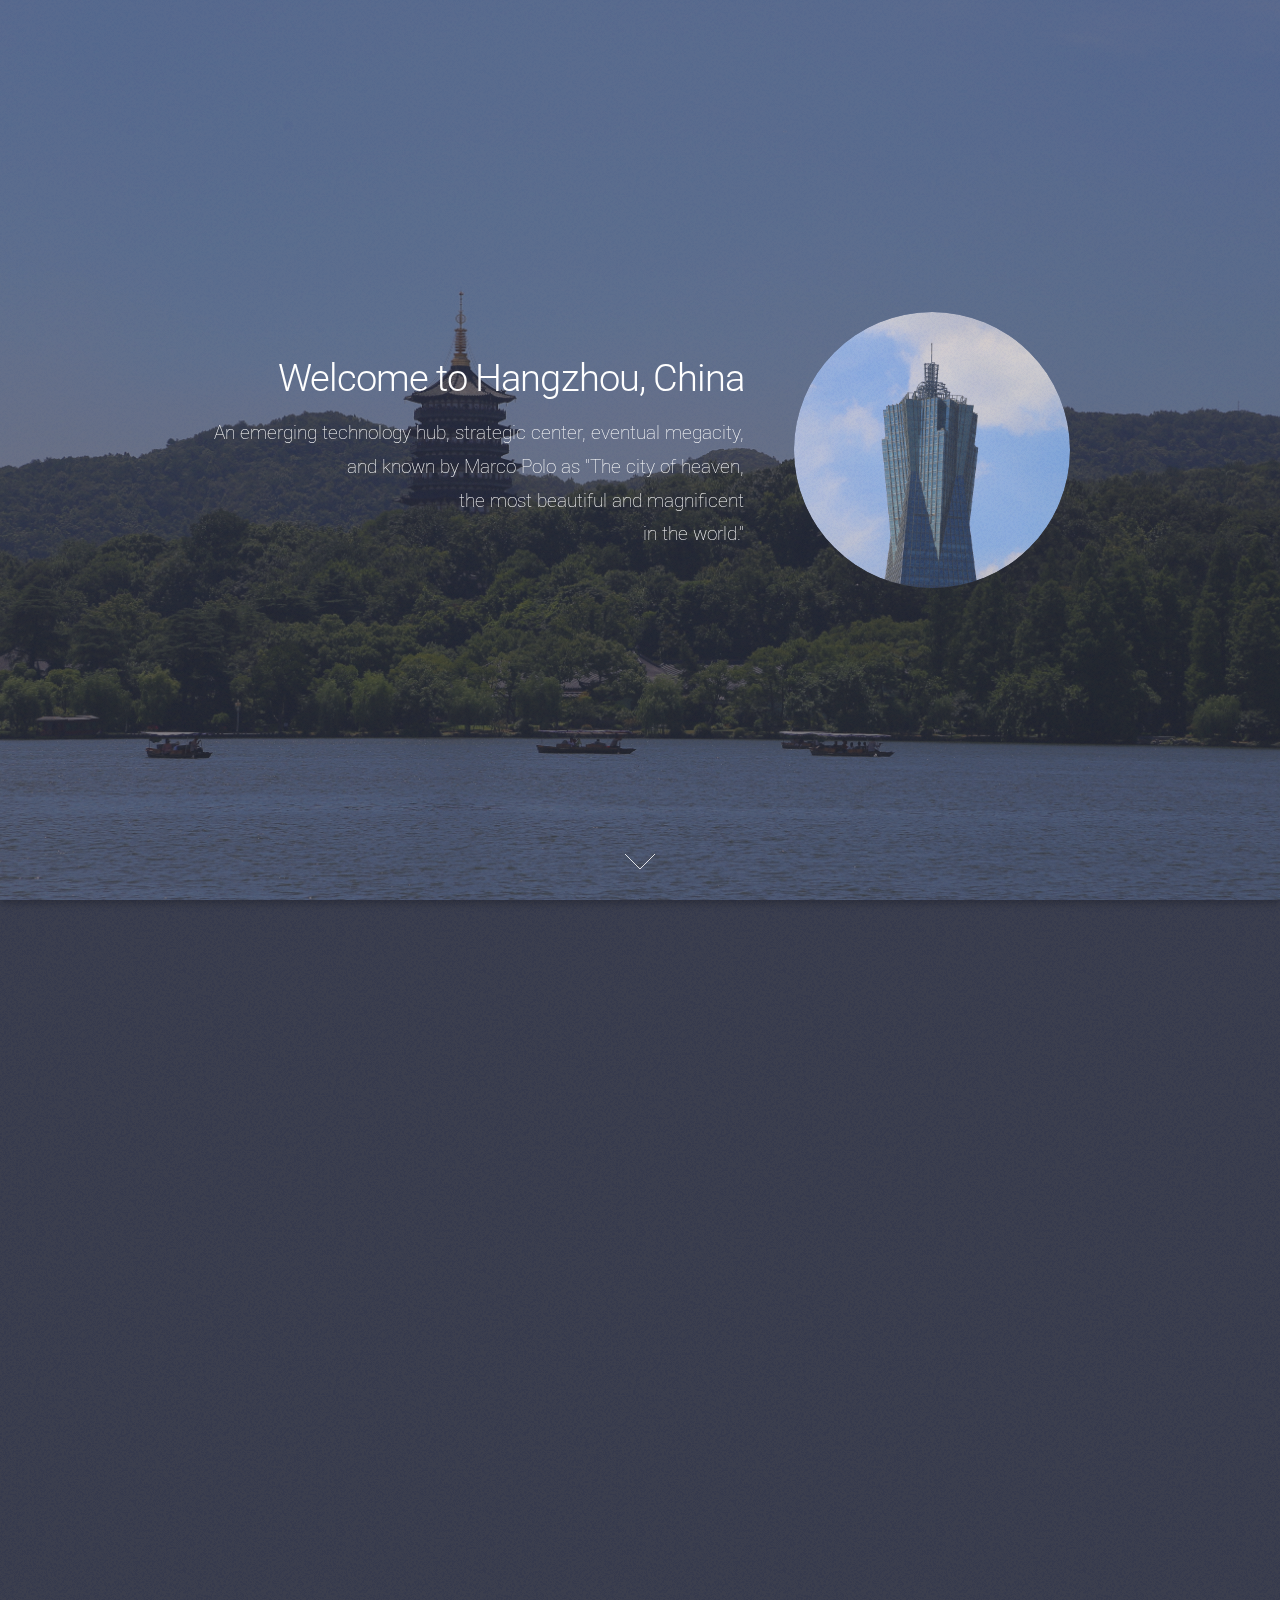
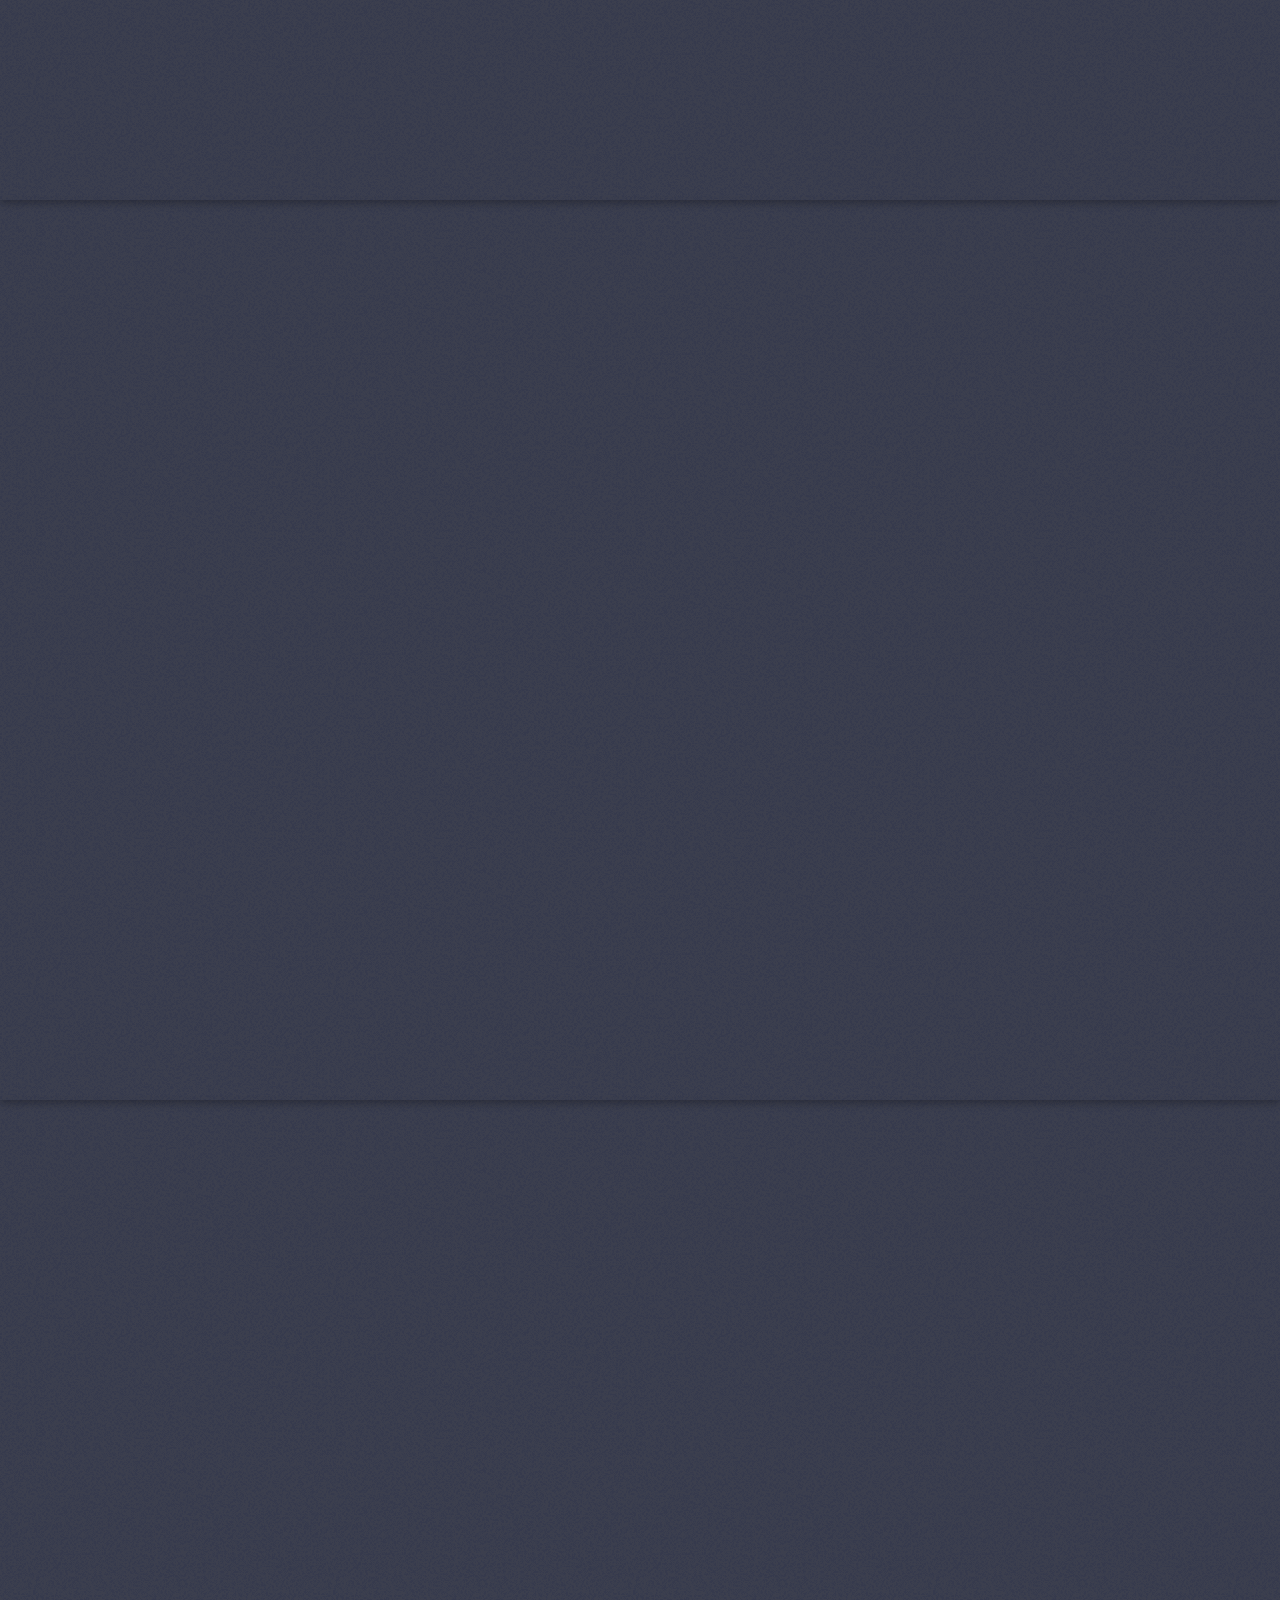
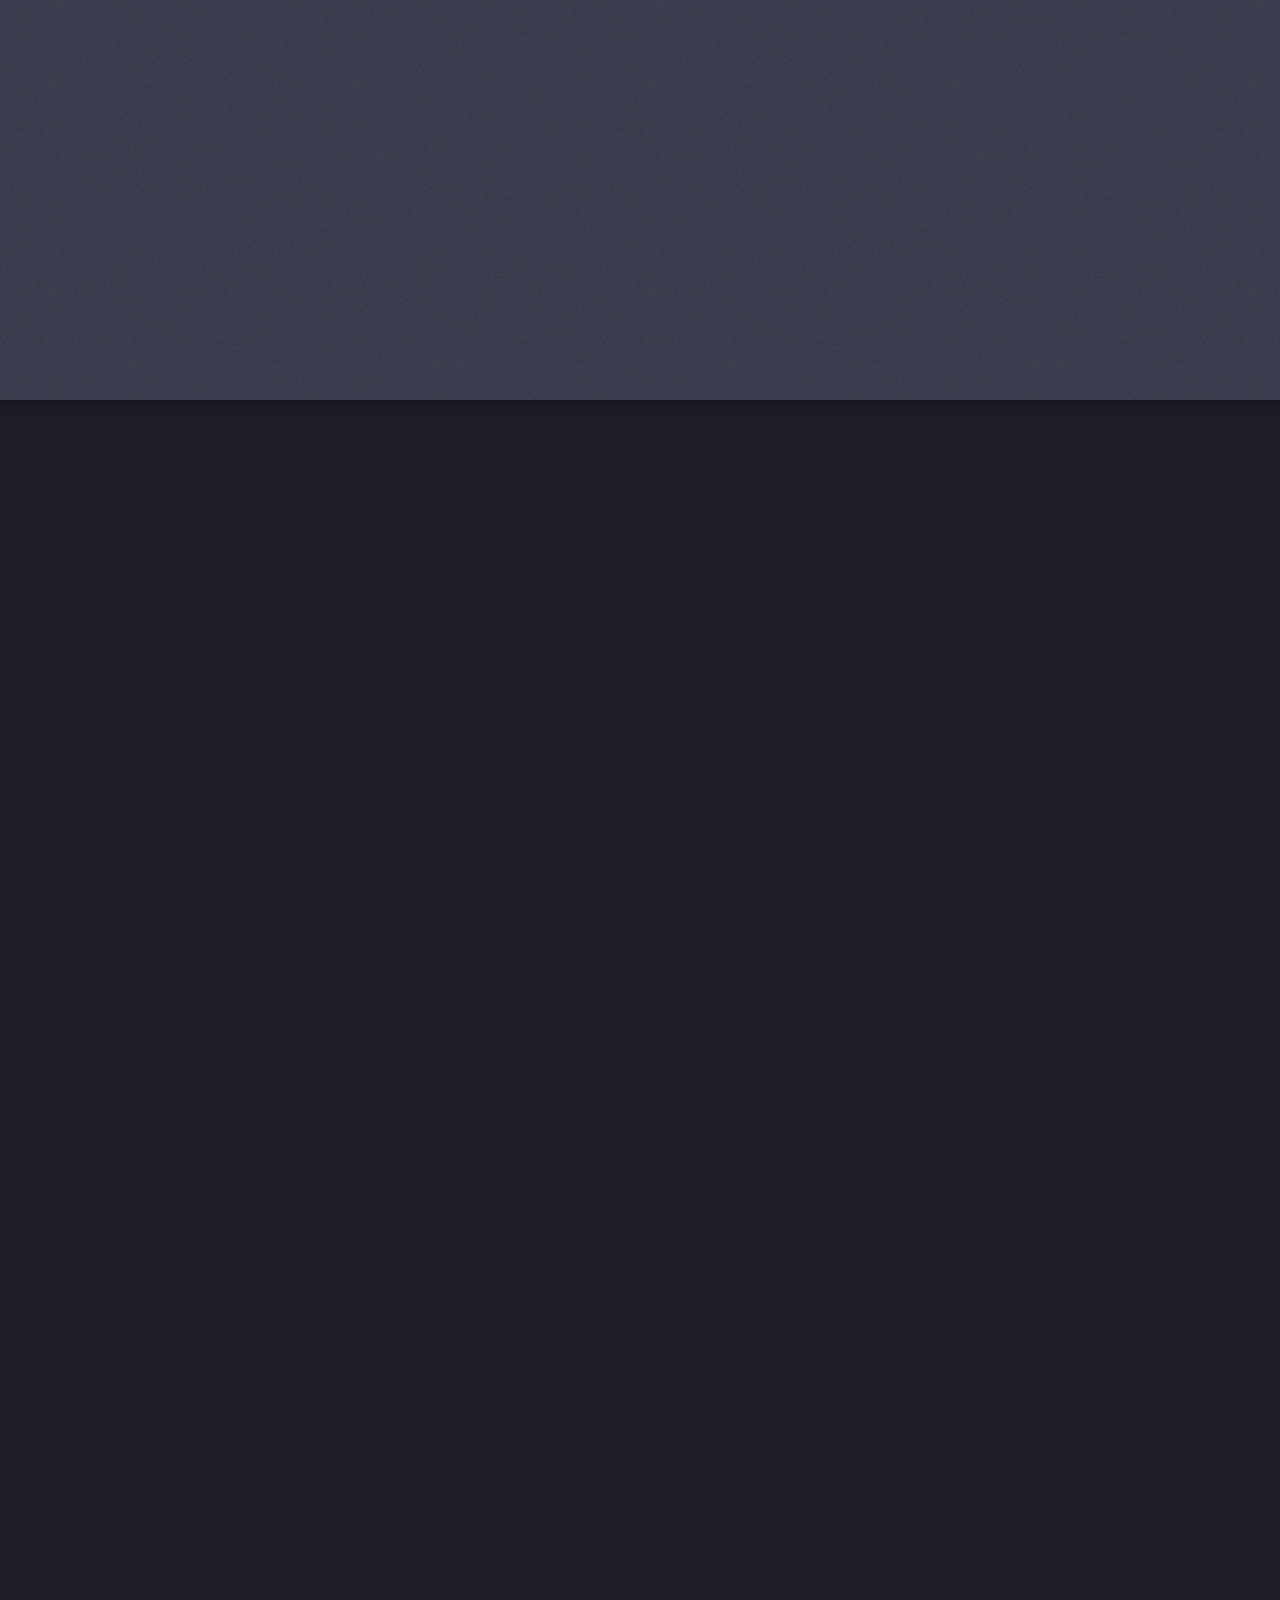
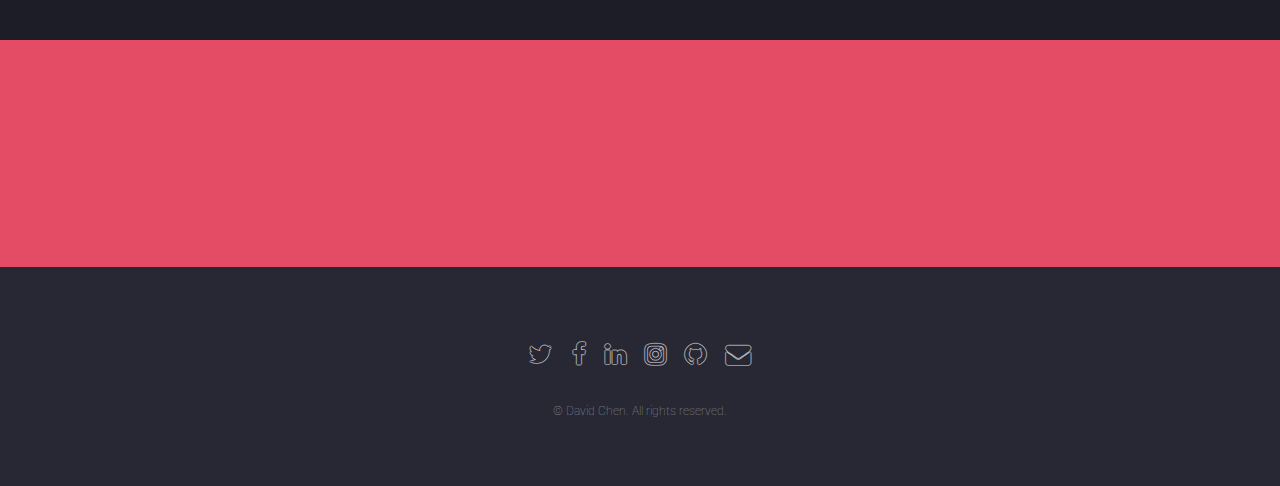
==== index.html @ facb702c "try bg vid" ====
<!DOCTYPE HTML>
<!--
	Landed by HTML5 UP
	html5up.net | @ajlkn
	Free for personal and commercial use under the CCA 3.0 license (html5up.net/license)
-->
<html>
	<head>
		<title>Hangzhou: An Emerging Megacity</title>
		<meta charset="utf-8" />
		<meta name="viewport" content="width=device-width, initial-scale=1, user-scalable=no" />
		<link rel="stylesheet" href="assets/css/main.css" />
		<noscript><link rel="stylesheet" href="assets/css/noscript.css" /></noscript>
		<link rel="apple-touch-icon" sizes="180x180" href="/hangzhou/apple-touch-icon.png">
		<link rel="icon" type="image/png" sizes="32x32" href="/hangzhou/favicon-32x32.png">
		<link rel="icon" type="image/png" sizes="16x16" href="/hangzhou/favicon-16x16.png">
		<link rel="manifest" href="/hangzhou/site.webmanifest">
		<link rel="mask-icon" href="/hangzhou/safari-pinned-tab.svg" color="#5bbad5">
		<meta name="msapplication-TileColor" content="#da532c">
		<meta name="theme-color" content="#ffffff">
		<link rel="shortcut icon" type="image/x-icon" href="favicon.ico">
	</head>
	<body class="is-preload landing">
		<div id="page-wrapper">

			<!-- Header -->
				

			<!-- Banner -->
				<section id="banner">
				<video autoplay muted loop id="myVideo">
  				<source src="images/quack.mp4.mp4" type="video/mp4">
				</video>
					<div class="content">
						<header>
							<h2>Welcome to Hangzhou, China</h2>
							<p>An emerging technology hub, strategic center, eventual megacity,<br/>
							 and known by Marco Polo as "The city of heaven,<br/>
							 the most beautiful and magnificent<br/>
							 in the world."</p>
						</header>
						<span class="image"><img src="images/pic01.jpg" alt="" /></span>
					</div>
					<a href="#one" class="goto-next scrolly">Next</a>
				</section>

			<!-- One -->
				<section id="one" class="spotlight style1 bottom">
					<span class="image fit main"><img src="images/IMG_7622.JPG" alt="" /></span>
					<div class="content">
						<div class="container">
							<div class="row">
								<div class="col-4 col-12-medium">
									<header>
										<h2>The Famous West Lake</h2>
										<p>The blossoming center of Hangzhou and one of the Four Beauties of ancient China.</p>
									</header>
								</div>
								<div class="col-4 col-12-medium">
									<p>This is the picturesque central lake that is a hub for activity. It is divided into five sections by three causeways. There are numerous temples, pagodas, gardens, and artificial islands within the lake. West Lake has influenced poets and painters throughout Chinese history for its natural beauty and historic relics, </p>
								</div>
								<div class="col-4 col-12-medium">
									<p>and it has also been among the most important sources of inspiration for Chinese garden designers. It was made a UNESCO World Heritage Site in 2011, described as having "influenced garden design in the rest of China as well as Japan and Korea over the centuries" and reflecting "an idealized fusion between humans and nature".</p>
								</div>
							</div>
						</div>
					</div>
					<a href="#two" class="goto-next scrolly">Next</a>
				</section>

			<!-- Two -->
				<section id="two" class="spotlight style2 right">
					<span class="image fit main"><img src="images/IMG_7537.JPG" alt="" /></span>
					<div class="content">
						<header>
							<h2>Zhejiang University</h2>
							<p>Founded in 1897, Zhejiang University is one of China's oldest, most selective and most prestigious institutions of higher education.</p>
						</header>
						<p>Currently pictured is the old campus of mathematics and related theoretical sciences, at present the main part of which is Guanghua Law School. It was the campus of Zhejiang University before 1952.</p>
						<ul class="actions">
							<li><a href="http://www.zju.edu.cn/english/" class="button">Learn More</a></li>
						</ul>
					</div>
					<a href="#three" class="goto-next scrolly">Next</a>
				</section>

			<!-- Three -->
				<section id="three" class="spotlight style3 left">
					<span class="image fit main bottom"><img src="images/IMG_7614.JPG" alt="" /></span>
					<div class="content">
						<header>
							<h2>city + lake</h2>
							<p>stuff about how city integrates with lake</p>
						</header>
						<p>placeholder</p>
						<ul class="actions">
							<li><a href="https://whc.unesco.org/en/list/1334" class="button">Learn More</a></li>
						</ul>
					</div>
					<a href="#four" class="goto-next scrolly">Next</a>
				</section>

			<!-- Four -->
				<section id="four" class="wrapper style1 special fade-up">
					<div class="container">
						<header class="major">
							<h2>To learn more, please watch this video.</h2>
							<p><iframe width="560" height="315" src="https://www.youtube.com/embed/o2t5aR8QTXk?rel=0&amp;controls=0&amp;showinfo=0" frameborder="0" allow="autoplay; encrypted-media" allowfullscreen></iframe></p>
						</header>
						<div class="box alt">
							<div class="row gtr-uniform">
								<section class="col-4 col-6-medium col-12-xsmall">
									<span class="icon alt major fa-area-chart"></span>
									<h3>Ipsum sed commodo</h3>
									<p>Feugiat accumsan lorem eu ac lorem amet accumsan donec. Blandit orci porttitor.</p>
								</section>
								<section class="col-4 col-6-medium col-12-xsmall">
									<span class="icon alt major fa-comment"></span>
									<h3>Eleifend lorem ornare</h3>
									<p>Feugiat accumsan lorem eu ac lorem amet accumsan donec. Blandit orci porttitor.</p>
								</section>
								<section class="col-4 col-6-medium col-12-xsmall">
									<span class="icon alt major fa-flask"></span>
									<h3>Cubilia cep lobortis</h3>
									<p>Feugiat accumsan lorem eu ac lorem amet accumsan donec. Blandit orci porttitor.</p>
								</section>
								<section class="col-4 col-6-medium col-12-xsmall">
									<span class="icon alt major fa-paper-plane"></span>
									<h3>Non semper interdum</h3>
									<p>Feugiat accumsan lorem eu ac lorem amet accumsan donec. Blandit orci porttitor.</p>
								</section>
								<section class="col-4 col-6-medium col-12-xsmall">
									<span class="icon alt major fa-file"></span>
									<h3>Odio laoreet accumsan</h3>
									<p>Feugiat accumsan lorem eu ac lorem amet accumsan donec. Blandit orci porttitor.</p>
								</section>
								<section class="col-4 col-6-medium col-12-xsmall">
									<span class="icon alt major fa-lock"></span>
									<h3>Massa arcu accumsan</h3>
									<p>Feugiat accumsan lorem eu ac lorem amet accumsan donec. Blandit orci porttitor.</p>
								</section>
							</div>
						</div>
						<footer class="major">
							<ul class="actions special">
								<li><a href="#" class="button">Magna sed feugiat</a></li>
							</ul>
						</footer>
					</div>
				</section>

			<!-- Five -->
				<section id="five" class="wrapper style2 special fade">
					<div class="container">
						<header>
							<h2>All pictures taken by me.</h2>
							<p>For more information, please visit my personal website at <a href="https://www.davidchen.cf/" style="color:black">davidchen.cf</a>.</p>
						</header>
					</div>
				</section>

			<!-- Footer -->
				<footer id="footer">
					<ul class="icons">
						<li><a href="https://twitter.com/thedavch" class="icon alt fa-twitter"><span class="label">Twitter</span></a></li>
						<li><a href="https://www.facebook.com/thedavch" class="icon alt fa-facebook"><span class="label">Facebook</span></a></li>
						<li><a href="https://www.linkedin.com/in/davch" class="icon alt fa-linkedin"><span class="label">LinkedIn</span></a></li>
						<li><a href="https://www.instagram.com/tehdc/" class="icon alt fa-instagram"><span class="label">Instagram</span></a></li>
						<li><a href="https://github.com/thedavch" class="icon alt fa-github"><span class="label">GitHub</span></a></li>
						<li><a href="mailto:davidzc2@illinois.edu" class="icon alt fa-envelope"><span class="label">Email</span></a></li>
					</ul>
					<ul class="copyright">
						<li>&copy; David Chen. All rights reserved.</li>
					</ul>
				</footer>

		</div>

		<!-- Scripts -->
			<script src="assets/js/jquery.min.js"></script>
			<script src="assets/js/jquery.scrolly.min.js"></script>
			<script src="assets/js/jquery.dropotron.min.js"></script>
			<script src="assets/js/jquery.scrollex.min.js"></script>
			<script src="assets/js/browser.min.js"></script>
			<script src="assets/js/breakpoints.min.js"></script>
			<script src="assets/js/util.js"></script>
			<script src="assets/js/main.js"></script>

	</body>
</html>
---- assets/css/main.css ----
@import url("font-awesome.min.css");
@import url("https://fonts.googleapis.com/css?family=Roboto:100,300,100italic,300italic");

/*
	Landed by HTML5 UP
	html5up.net | @ajlkn
	Free for personal and commercial use under the CCA 3.0 license (html5up.net/license)
*/

html, body, div, span, applet, object,
iframe, h1, h2, h3, h4, h5, h6, p, blockquote,
pre, a, abbr, acronym, address, big, cite,
code, del, dfn, em, img, ins, kbd, q, s, samp,
small, strike, strong, sub, sup, tt, var, b,
u, i, center, dl, dt, dd, ol, ul, li, fieldset,
form, label, legend, table, caption, tbody,
tfoot, thead, tr, th, td, article, aside,
canvas, details, embed, figure, figcaption,
footer, header, hgroup, menu, nav, output, ruby,
section, summary, time, mark, audio, video {
	margin: 0;
	padding: 0;
	border: 0;
	font-size: 100%;
	font: inherit;
	vertical-align: baseline;}

article, aside, details, figcaption, figure,
footer, header, hgroup, menu, nav, section {
	display: block;}

body {
	line-height: 1;
}

ol, ul {
	list-style: none;
}

blockquote, q {
	quotes: none;
}

	blockquote:before, blockquote:after, q:before, q:after {
		content: '';
		content: none;
	}

table {
	border-collapse: collapse;
	border-spacing: 0;
}

body {
	-webkit-text-size-adjust: none;
}

mark {
	background-color: transparent;
	color: inherit;
}

input::-moz-focus-inner {
	border: 0;
	padding: 0;
}

input, select, textarea {
	-moz-appearance: none;
	-webkit-appearance: none;
	-ms-appearance: none;
	appearance: none;
}

/* Basic */

	html {
		box-sizing: border-box;
	}

	*, *:before, *:after {
		box-sizing: inherit;
	}

	html, body {
		background: #1c1d26;
	}

	body.is-preload *, body.is-preload *:before, body.is-preload *:after {
		-moz-animation: none !important;
		-webkit-animation: none !important;
		-ms-animation: none !important;
		animation: none !important;
		-moz-transition: none !important;
		-webkit-transition: none !important;
		-ms-transition: none !important;
		transition: none !important;
	}

	body, input, select, textarea {
		color: rgba(255, 255, 255, 0.75);
		font-family: "Roboto", Helvetica, sans-serif;
		font-size: 15pt;
		font-weight: 100;
		line-height: 1.75em;
	}

	a {
		-moz-transition: border-color 0.2s ease-in-out, color 0.2s ease-in-out;
		-webkit-transition: border-color 0.2s ease-in-out, color 0.2s ease-in-out;
		-ms-transition: border-color 0.2s ease-in-out, color 0.2s ease-in-out;
		transition: border-color 0.2s ease-in-out, color 0.2s ease-in-out;
		border-bottom: dotted 1px;
		color: #e44c65;
		text-decoration: none;
	}

		a:hover {
			color: #e44c65 !important;
			border-bottom-color: transparent;
		}

	strong, b {
		color: #ffffff;
		font-weight: 300;
	}

	em, i {
		font-style: italic;
	}

	p {
		margin: 0 0 2em 0;
	}

	h1, h2, h3, h4, h5, h6 {
		color: #ffffff;
		font-weight: 300;
		line-height: 1em;
		margin: 0 0 1em 0;
	}

		h1 a, h2 a, h3 a, h4 a, h5 a, h6 a {
			color: inherit;
			border: 0;
		}

	h2 {
		font-size: 2em;
		line-height: 1.5em;
		letter-spacing: -0.025em;
	}

	h3 {
		font-size: 1.35em;
		line-height: 1.5em;
	}

	h4 {
		font-size: 1.1em;
		line-height: 1.5em;
	}

	h5 {
		font-size: 0.9em;
		line-height: 1.5em;
	}

	h6 {
		font-size: 0.7em;
		line-height: 1.5em;
	}

	sub {
		font-size: 0.8em;
		position: relative;
		top: 0.5em;
	}

	sup {
		font-size: 0.8em;
		position: relative;
		top: -0.5em;
	}

	hr {
		border: 0;
		border-bottom: solid 1px rgba(255, 255, 255, 0.3);
		margin: 3em 0;
	}

		hr.major {
			margin: 4em 0;
		}

	blockquote {
		border-left: solid 4px rgba(255, 255, 255, 0.3);
		font-style: italic;
		margin: 0 0 2em 0;
		padding: 0.5em 0 0.5em 2em;
	}

	code {
		background: rgba(255, 255, 255, 0.075);
		border-radius: 4px;
		font-family: "Courier New", monospace;
		font-size: 0.9em;
		margin: 0 0.25em;
		padding: 0.25em 0.65em;
	}

	pre {
		-webkit-overflow-scrolling: touch;
		font-family: "Courier New", monospace;
		font-size: 0.9em;
		margin: 0 0 2em 0;
	}

		pre code {
			display: block;
			line-height: 1.75em;
			padding: 1em 1.5em;
			overflow-x: auto;
		}

	.align-left {
		text-align: left;
	}

	.align-center {
		text-align: center;
	}

	.align-right {
		text-align: right;
	}

/* Loader */

	@-moz-keyframes spinner-show {
		0% {
			opacity: 0;
		}

		100% {
			opacity: 1;
		}
	}

	@-webkit-keyframes spinner-show {
		0% {
			opacity: 0;
		}

		100% {
			opacity: 1;
		}
	}

	@-ms-keyframes spinner-show {
		0% {
			opacity: 0;
		}

		100% {
			opacity: 1;
		}
	}

	@keyframes spinner-show {
		0% {
			opacity: 0;
		}

		100% {
			opacity: 1;
		}
	}

	@-moz-keyframes spinner-hide {
		0% {
			color: rgba(255, 255, 255, 0.15);
			z-index: 100001;
			-moz-transform: scale(1) rotate(0deg);
			-webkit-transform: scale(1) rotate(0deg);
			-ms-transform: scale(1) rotate(0deg);
			transform: scale(1) rotate(0deg);
		}

		99% {
			color: #1c1d26;
			z-index: 100001;
			-moz-transform: scale(0.5) rotate(360deg);
			-webkit-transform: scale(0.5) rotate(360deg);
			-ms-transform: scale(0.5) rotate(360deg);
			transform: scale(0.5) rotate(360deg);
		}

		100% {
			color: #1c1d26;
			z-index: -1;
			-moz-transform: scale(0.5) rotate(360deg);
			-webkit-transform: scale(0.5) rotate(360deg);
			-ms-transform: scale(0.5) rotate(360deg);
			transform: scale(0.5) rotate(360deg);
		}
	}

	@-webkit-keyframes spinner-hide {
		0% {
			color: rgba(255, 255, 255, 0.15);
			z-index: 100001;
			-moz-transform: scale(1) rotate(0deg);
			-webkit-transform: scale(1) rotate(0deg);
			-ms-transform: scale(1) rotate(0deg);
			transform: scale(1) rotate(0deg);
		}

		99% {
			color: #1c1d26;
			z-index: 100001;
			-moz-transform: scale(0.5) rotate(360deg);
			-webkit-transform: scale(0.5) rotate(360deg);
			-ms-transform: scale(0.5) rotate(360deg);
			transform: scale(0.5) rotate(360deg);
		}

		100% {
			color: #1c1d26;
			z-index: -1;
			-moz-transform: scale(0.5) rotate(360deg);
			-webkit-transform: scale(0.5) rotate(360deg);
			-ms-transform: scale(0.5) rotate(360deg);
			transform: scale(0.5) rotate(360deg);
		}
	}

	@-ms-keyframes spinner-hide {
		0% {
			color: rgba(255, 255, 255, 0.15);
			z-index: 100001;
			-moz-transform: scale(1) rotate(0deg);
			-webkit-transform: scale(1) rotate(0deg);
			-ms-transform: scale(1) rotate(0deg);
			transform: scale(1) rotate(0deg);
		}

		99% {
			color: #1c1d26;
			z-index: 100001;
			-moz-transform: scale(0.5) rotate(360deg);
			-webkit-transform: scale(0.5) rotate(360deg);
			-ms-transform: scale(0.5) rotate(360deg);
			transform: scale(0.5) rotate(360deg);
		}

		100% {
			color: #1c1d26;
			z-index: -1;
			-moz-transform: scale(0.5) rotate(360deg);
			-webkit-transform: scale(0.5) rotate(360deg);
			-ms-transform: scale(0.5) rotate(360deg);
			transform: scale(0.5) rotate(360deg);
		}
	}

	@keyframes spinner-hide {
		0% {
			color: rgba(255, 255, 255, 0.15);
			z-index: 100001;
			-moz-transform: scale(1) rotate(0deg);
			-webkit-transform: scale(1) rotate(0deg);
			-ms-transform: scale(1) rotate(0deg);
			transform: scale(1) rotate(0deg);
		}

		99% {
			color: #1c1d26;
			z-index: 100001;
			-moz-transform: scale(0.5) rotate(360deg);
			-webkit-transform: scale(0.5) rotate(360deg);
			-ms-transform: scale(0.5) rotate(360deg);
			transform: scale(0.5) rotate(360deg);
		}

		100% {
			color: #1c1d26;
			z-index: -1;
			-moz-transform: scale(0.5) rotate(360deg);
			-webkit-transform: scale(0.5) rotate(360deg);
			-ms-transform: scale(0.5) rotate(360deg);
			transform: scale(0.5) rotate(360deg);
		}
	}

	@-moz-keyframes spinner-rotate {
		0% {
			-moz-transform: scale(1) rotate(0deg);
			-webkit-transform: scale(1) rotate(0deg);
			-ms-transform: scale(1) rotate(0deg);
			transform: scale(1) rotate(0deg);
		}

		100% {
			-moz-transform: scale(1) rotate(360deg);
			-webkit-transform: scale(1) rotate(360deg);
			-ms-transform: scale(1) rotate(360deg);
			transform: scale(1) rotate(360deg);
		}
	}

	@-webkit-keyframes spinner-rotate {
		0% {
			-moz-transform: scale(1) rotate(0deg);
			-webkit-transform: scale(1) rotate(0deg);
			-ms-transform: scale(1) rotate(0deg);
			transform: scale(1) rotate(0deg);
		}

		100% {
			-moz-transform: scale(1) rotate(360deg);
			-webkit-transform: scale(1) rotate(360deg);
			-ms-transform: scale(1) rotate(360deg);
			transform: scale(1) rotate(360deg);
		}
	}

	@-ms-keyframes spinner-rotate {
		0% {
			-moz-transform: scale(1) rotate(0deg);
			-webkit-transform: scale(1) rotate(0deg);
			-ms-transform: scale(1) rotate(0deg);
			transform: scale(1) rotate(0deg);
		}

		100% {
			-moz-transform: scale(1) rotate(360deg);
			-webkit-transform: scale(1) rotate(360deg);
			-ms-transform: scale(1) rotate(360deg);
			transform: scale(1) rotate(360deg);
		}
	}

	@keyframes spinner-rotate {
		0% {
			-moz-transform: scale(1) rotate(0deg);
			-webkit-transform: scale(1) rotate(0deg);
			-ms-transform: scale(1) rotate(0deg);
			transform: scale(1) rotate(0deg);
		}

		100% {
			-moz-transform: scale(1) rotate(360deg);
			-webkit-transform: scale(1) rotate(360deg);
			-ms-transform: scale(1) rotate(360deg);
			transform: scale(1) rotate(360deg);
		}
	}

	@-moz-keyframes overlay-hide {
		0% {
			opacity: 1;
			z-index: 100000;
		}

		15% {
			opacity: 1;
			z-index: 100000;
		}

		99% {
			opacity: 0;
			z-index: 100000;
		}

		100% {
			opacity: 0;
			z-index: -1;
		}
	}

	@-webkit-keyframes overlay-hide {
		0% {
			opacity: 1;
			z-index: 100000;
		}

		15% {
			opacity: 1;
			z-index: 100000;
		}

		99% {
			opacity: 0;
			z-index: 100000;
		}

		100% {
			opacity: 0;
			z-index: -1;
		}
	}

	@-ms-keyframes overlay-hide {
		0% {
			opacity: 1;
			z-index: 100000;
		}

		15% {
			opacity: 1;
			z-index: 100000;
		}

		99% {
			opacity: 0;
			z-index: 100000;
		}

		100% {
			opacity: 0;
			z-index: -1;
		}
	}

	@keyframes overlay-hide {
		0% {
			opacity: 1;
			z-index: 100000;
		}

		15% {
			opacity: 1;
			z-index: 100000;
		}

		99% {
			opacity: 0;
			z-index: 100000;
		}

		100% {
			opacity: 0;
			z-index: -1;
		}
	}

	body.landing {
		text-decoration: none;
	}

		body.landing:before {
			-moz-osx-font-smoothing: grayscale;
			-webkit-font-smoothing: antialiased;
			font-family: FontAwesome;
			font-style: normal;
			font-weight: normal;
			text-transform: none !important;
		}

		body.landing:before {
			-moz-animation: spinner-show 1.5s 1 0.25s ease forwards, spinner-hide 0.25s ease-in-out forwards !important;
			-webkit-animation: spinner-show 1.5s 1 0.25s ease forwards, spinner-hide 0.25s ease-in-out forwards !important;
			-ms-animation: spinner-show 1.5s 1 0.25s ease forwards, spinner-hide 0.25s ease-in-out forwards !important;
			animation: spinner-show 1.5s 1 0.25s ease forwards, spinner-hide 0.25s ease-in-out forwards !important;
			-moz-transform-origin: 50% 50%;
			-webkit-transform-origin: 50% 50%;
			-ms-transform-origin: 50% 50%;
			transform-origin: 50% 50%;
			color: rgba(255, 255, 255, 0.15);
			content: '\f1ce';
			cursor: default;
			display: block;
			font-size: 2em;
			height: 2em;
			left: 50%;
			line-height: 2em;
			margin: -1em 0 0 -1em;
			opacity: 0;
			position: fixed;
			text-align: center;
			top: 50%;
			width: 2em;
			z-index: -1;
		}

		body.landing:after {
			-moz-animation: overlay-hide 1.5s ease-in forwards !important;
			-webkit-animation: overlay-hide 1.5s ease-in forwards !important;
			-ms-animation: overlay-hide 1.5s ease-in forwards !important;
			animation: overlay-hide 1.5s ease-in forwards !important;
			background: #1c1d26;
			content: '';
			display: block;
			height: 100%;
			left: 0;
			opacity: 0;
			position: fixed;
			top: 0;
			width: 100%;
			z-index: -1;
		}

		body.landing.is-preload:before {
			-moz-animation: spinner-show 1.5s 1 0.25s ease forwards, spinner-rotate 0.75s infinite linear !important;
			-webkit-animation: spinner-show 1.5s 1 0.25s ease forwards, spinner-rotate 0.75s infinite linear !important;
			-ms-animation: spinner-show 1.5s 1 0.25s ease forwards, spinner-rotate 0.75s infinite linear !important;
			animation: spinner-show 1.5s 1 0.25s ease forwards, spinner-rotate 0.75s infinite linear !important;
			z-index: 100001;
		}

		body.landing.is-preload:after {
			-moz-animation: none !important;
			-webkit-animation: none !important;
			-ms-animation: none !important;
			animation: none !important;
			opacity: 1;
			z-index: 100000;
		}

	@media (-webkit-min-device-pixel-ratio: 2) {

		body.landing:before {
			line-height: 2.025em;
		}

	}

/* Container */

	.container {
		margin: 0 auto;
		max-width: calc(100% - 4em);
		width: 70em;
	}

		.container.xsmall {
			width: 17.5em;
		}

		.container.small {
			width: 35em;
		}

		.container.medium {
			width: 52.5em;
		}

		.container.large {
			width: 87.5em;
		}

		.container.xlarge {
			width: 105em;
		}

		.container.max {
			width: 100%;
		}

		@media screen and (max-width: 1280px) {

			.container {
				width: 90%;
				max-width: 100%;
			}

		}

		@media screen and (max-width: 980px) {

			.container {
				width: 100% !important;
			}

		}

/* Row */

	.row {
		display: flex;
		flex-wrap: wrap;
		box-sizing: border-box;
		align-items: stretch;
	}

		.row > * {
			box-sizing: border-box;
		}

		.row.gtr-uniform > * > :last-child {
			margin-bottom: 0;
		}

		.row.aln-left {
			justify-content: flex-start;
		}

		.row.aln-center {
			justify-content: center;
		}

		.row.aln-right {
			justify-content: flex-end;
		}

		.row.aln-top {
			align-items: flex-start;
		}

		.row.aln-middle {
			align-items: center;
		}

		.row.aln-bottom {
			align-items: flex-end;
		}

		.row > .imp {
			order: -1;
		}

		.row > .col-1 {
			width: 8.3333333333%;
		}

		.row > .off-1 {
			margin-left: 8.3333333333%;
		}

		.row > .col-2 {
			width: 16.6666666667%;
		}

		.row > .off-2 {
			margin-left: 16.6666666667%;
		}

		.row > .col-3 {
			width: 25%;
		}

		.row > .off-3 {
			margin-left: 25%;
		}

		.row > .col-4 {
			width: 33.3333333333%;
		}

		.row > .off-4 {
			margin-left: 33.3333333333%;
		}

		.row > .col-5 {
			width: 41.6666666667%;
		}

		.row > .off-5 {
			margin-left: 41.6666666667%;
		}

		.row > .col-6 {
			width: 50%;
		}

		.row > .off-6 {
			margin-left: 50%;
		}

		.row > .col-7 {
			width: 58.3333333333%;
		}

		.row > .off-7 {
			margin-left: 58.3333333333%;
		}

		.row > .col-8 {
			width: 66.6666666667%;
		}

		.row > .off-8 {
			margin-left: 66.6666666667%;
		}

		.row > .col-9 {
			width: 75%;
		}

		.row > .off-9 {
			margin-left: 75%;
		}

		.row > .col-10 {
			width: 83.3333333333%;
		}

		.row > .off-10 {
			margin-left: 83.3333333333%;
		}

		.row > .col-11 {
			width: 91.6666666667%;
		}

		.row > .off-11 {
			margin-left: 91.6666666667%;
		}

		.row > .col-12 {
			width: 100%;
		}

		.row > .off-12 {
			margin-left: 100%;
		}

		.row.gtr-0 {
			margin-top: 0;
			margin-left: 0em;
		}

			.row.gtr-0 > * {
				padding: 0 0 0 0em;
			}

			.row.gtr-0.gtr-uniform {
				margin-top: 0em;
			}

				.row.gtr-0.gtr-uniform > * {
					padding-top: 0em;
				}

		.row.gtr-25 {
			margin-top: 0;
			margin-left: -0.625em;
		}

			.row.gtr-25 > * {
				padding: 0 0 0 0.625em;
			}

			.row.gtr-25.gtr-uniform {
				margin-top: -0.625em;
			}

				.row.gtr-25.gtr-uniform > * {
					padding-top: 0.625em;
				}

		.row.gtr-50 {
			margin-top: 0;
			margin-left: -1.25em;
		}

			.row.gtr-50 > * {
				padding: 0 0 0 1.25em;
			}

			.row.gtr-50.gtr-uniform {
				margin-top: -1.25em;
			}

				.row.gtr-50.gtr-uniform > * {
					padding-top: 1.25em;
				}

		.row {
			margin-top: 0;
			margin-left: -2.5em;
		}

			.row > * {
				padding: 0 0 0 2.5em;
			}

			.row.gtr-uniform {
				margin-top: -2.5em;
			}

				.row.gtr-uniform > * {
					padding-top: 2.5em;
				}

		.row.gtr-150 {
			margin-top: 0;
			margin-left: -3.75em;
		}

			.row.gtr-150 > * {
				padding: 0 0 0 3.75em;
			}

			.row.gtr-150.gtr-uniform {
				margin-top: -3.75em;
			}

				.row.gtr-150.gtr-uniform > * {
					padding-top: 3.75em;
				}

		.row.gtr-200 {
			margin-top: 0;
			margin-left: -5em;
		}

			.row.gtr-200 > * {
				padding: 0 0 0 5em;
			}

			.row.gtr-200.gtr-uniform {
				margin-top: -5em;
			}

				.row.gtr-200.gtr-uniform > * {
					padding-top: 5em;
				}

		@media screen and (max-width: 1680px) {

			.row {
				display: flex;
				flex-wrap: wrap;
				box-sizing: border-box;
				align-items: stretch;
			}

				.row > * {
					box-sizing: border-box;
				}

				.row.gtr-uniform > * > :last-child {
					margin-bottom: 0;
				}

				.row.aln-left {
					justify-content: flex-start;
				}

				.row.aln-center {
					justify-content: center;
				}

				.row.aln-right {
					justify-content: flex-end;
				}

				.row.aln-top {
					align-items: flex-start;
				}

				.row.aln-middle {
					align-items: center;
				}

				.row.aln-bottom {
					align-items: flex-end;
				}

				.row > .imp-xlarge {
					order: -1;
				}

				.row > .col-1-xlarge {
					width: 8.3333333333%;
				}

				.row > .off-1-xlarge {
					margin-left: 8.3333333333%;
				}

				.row > .col-2-xlarge {
					width: 16.6666666667%;
				}

				.row > .off-2-xlarge {
					margin-left: 16.6666666667%;
				}

				.row > .col-3-xlarge {
					width: 25%;
				}

				.row > .off-3-xlarge {
					margin-left: 25%;
				}

				.row > .col-4-xlarge {
					width: 33.3333333333%;
				}

				.row > .off-4-xlarge {
					margin-left: 33.3333333333%;
				}

				.row > .col-5-xlarge {
					width: 41.6666666667%;
				}

				.row > .off-5-xlarge {
					margin-left: 41.6666666667%;
				}

				.row > .col-6-xlarge {
					width: 50%;
				}

				.row > .off-6-xlarge {
					margin-left: 50%;
				}

				.row > .col-7-xlarge {
					width: 58.3333333333%;
				}

				.row > .off-7-xlarge {
					margin-left: 58.3333333333%;
				}

				.row > .col-8-xlarge {
					width: 66.6666666667%;
				}

				.row > .off-8-xlarge {
					margin-left: 66.6666666667%;
				}

				.row > .col-9-xlarge {
					width: 75%;
				}

				.row > .off-9-xlarge {
					margin-left: 75%;
				}

				.row > .col-10-xlarge {
					width: 83.3333333333%;
				}

				.row > .off-10-xlarge {
					margin-left: 83.3333333333%;
				}

				.row > .col-11-xlarge {
					width: 91.6666666667%;
				}

				.row > .off-11-xlarge {
					margin-left: 91.6666666667%;
				}

				.row > .col-12-xlarge {
					width: 100%;
				}

				.row > .off-12-xlarge {
					margin-left: 100%;
				}

				.row.gtr-0 {
					margin-top: 0;
					margin-left: 0em;
				}

					.row.gtr-0 > * {
						padding: 0 0 0 0em;
					}

					.row.gtr-0.gtr-uniform {
						margin-top: 0em;
					}

						.row.gtr-0.gtr-uniform > * {
							padding-top: 0em;
						}

				.row.gtr-25 {
					margin-top: 0;
					margin-left: -0.625em;
				}

					.row.gtr-25 > * {
						padding: 0 0 0 0.625em;
					}

					.row.gtr-25.gtr-uniform {
						margin-top: -0.625em;
					}

						.row.gtr-25.gtr-uniform > * {
							padding-top: 0.625em;
						}

				.row.gtr-50 {
					margin-top: 0;
					margin-left: -1.25em;
				}

					.row.gtr-50 > * {
						padding: 0 0 0 1.25em;
					}

					.row.gtr-50.gtr-uniform {
						margin-top: -1.25em;
					}

						.row.gtr-50.gtr-uniform > * {
							padding-top: 1.25em;
						}

				.row {
					margin-top: 0;
					margin-left: -2.5em;
				}

					.row > * {
						padding: 0 0 0 2.5em;
					}

					.row.gtr-uniform {
						margin-top: -2.5em;
					}

						.row.gtr-uniform > * {
							padding-top: 2.5em;
						}

				.row.gtr-150 {
					margin-top: 0;
					margin-left: -3.75em;
				}

					.row.gtr-150 > * {
						padding: 0 0 0 3.75em;
					}

					.row.gtr-150.gtr-uniform {
						margin-top: -3.75em;
					}

						.row.gtr-150.gtr-uniform > * {
							padding-top: 3.75em;
						}

				.row.gtr-200 {
					margin-top: 0;
					margin-left: -5em;
				}

					.row.gtr-200 > * {
						padding: 0 0 0 5em;
					}

					.row.gtr-200.gtr-uniform {
						margin-top: -5em;
					}

						.row.gtr-200.gtr-uniform > * {
							padding-top: 5em;
						}

		}

		@media screen and (max-width: 1280px) {

			.row {
				display: flex;
				flex-wrap: wrap;
				box-sizing: border-box;
				align-items: stretch;
			}

				.row > * {
					box-sizing: border-box;
				}

				.row.gtr-uniform > * > :last-child {
					margin-bottom: 0;
				}

				.row.aln-left {
					justify-content: flex-start;
				}

				.row.aln-center {
					justify-content: center;
				}

				.row.aln-right {
					justify-content: flex-end;
				}

				.row.aln-top {
					align-items: flex-start;
				}

				.row.aln-middle {
					align-items: center;
				}

				.row.aln-bottom {
					align-items: flex-end;
				}

				.row > .imp-large {
					order: -1;
				}

				.row > .col-1-large {
					width: 8.3333333333%;
				}

				.row > .off-1-large {
					margin-left: 8.3333333333%;
				}

				.row > .col-2-large {
					width: 16.6666666667%;
				}

				.row > .off-2-large {
					margin-left: 16.6666666667%;
				}

				.row > .col-3-large {
					width: 25%;
				}

				.row > .off-3-large {
					margin-left: 25%;
				}

				.row > .col-4-large {
					width: 33.3333333333%;
				}

				.row > .off-4-large {
					margin-left: 33.3333333333%;
				}

				.row > .col-5-large {
					width: 41.6666666667%;
				}

				.row > .off-5-large {
					margin-left: 41.6666666667%;
				}

				.row > .col-6-large {
					width: 50%;
				}

				.row > .off-6-large {
					margin-left: 50%;
				}

				.row > .col-7-large {
					width: 58.3333333333%;
				}

				.row > .off-7-large {
					margin-left: 58.3333333333%;
				}

				.row > .col-8-large {
					width: 66.6666666667%;
				}

				.row > .off-8-large {
					margin-left: 66.6666666667%;
				}

				.row > .col-9-large {
					width: 75%;
				}

				.row > .off-9-large {
					margin-left: 75%;
				}

				.row > .col-10-large {
					width: 83.3333333333%;
				}

				.row > .off-10-large {
					margin-left: 83.3333333333%;
				}

				.row > .col-11-large {
					width: 91.6666666667%;
				}

				.row > .off-11-large {
					margin-left: 91.6666666667%;
				}

				.row > .col-12-large {
					width: 100%;
				}

				.row > .off-12-large {
					margin-left: 100%;
				}

				.row.gtr-0 {
					margin-top: 0;
					margin-left: 0em;
				}

					.row.gtr-0 > * {
						padding: 0 0 0 0em;
					}

					.row.gtr-0.gtr-uniform {
						margin-top: 0em;
					}

						.row.gtr-0.gtr-uniform > * {
							padding-top: 0em;
						}

				.row.gtr-25 {
					margin-top: 0;
					margin-left: -0.625em;
				}

					.row.gtr-25 > * {
						padding: 0 0 0 0.625em;
					}

					.row.gtr-25.gtr-uniform {
						margin-top: -0.625em;
					}

						.row.gtr-25.gtr-uniform > * {
							padding-top: 0.625em;
						}

				.row.gtr-50 {
					margin-top: 0;
					margin-left: -1.25em;
				}

					.row.gtr-50 > * {
						padding: 0 0 0 1.25em;
					}

					.row.gtr-50.gtr-uniform {
						margin-top: -1.25em;
					}

						.row.gtr-50.gtr-uniform > * {
							padding-top: 1.25em;
						}

				.row {
					margin-top: 0;
					margin-left: -2.5em;
				}

					.row > * {
						padding: 0 0 0 2.5em;
					}

					.row.gtr-uniform {
						margin-top: -2.5em;
					}

						.row.gtr-uniform > * {
							padding-top: 2.5em;
						}

				.row.gtr-150 {
					margin-top: 0;
					margin-left: -3.75em;
				}

					.row.gtr-150 > * {
						padding: 0 0 0 3.75em;
					}

					.row.gtr-150.gtr-uniform {
						margin-top: -3.75em;
					}

						.row.gtr-150.gtr-uniform > * {
							padding-top: 3.75em;
						}

				.row.gtr-200 {
					margin-top: 0;
					margin-left: -5em;
				}

					.row.gtr-200 > * {
						padding: 0 0 0 5em;
					}

					.row.gtr-200.gtr-uniform {
						margin-top: -5em;
					}

						.row.gtr-200.gtr-uniform > * {
							padding-top: 5em;
						}

		}

		@media screen and (max-width: 980px) {

			.row {
				display: flex;
				flex-wrap: wrap;
				box-sizing: border-box;
				align-items: stretch;
			}

				.row > * {
					box-sizing: border-box;
				}

				.row.gtr-uniform > * > :last-child {
					margin-bottom: 0;
				}

				.row.aln-left {
					justify-content: flex-start;
				}

				.row.aln-center {
					justify-content: center;
				}

				.row.aln-right {
					justify-content: flex-end;
				}

				.row.aln-top {
					align-items: flex-start;
				}

				.row.aln-middle {
					align-items: center;
				}

				.row.aln-bottom {
					align-items: flex-end;
				}

				.row > .imp-medium {
					order: -1;
				}

				.row > .col-1-medium {
					width: 8.3333333333%;
				}

				.row > .off-1-medium {
					margin-left: 8.3333333333%;
				}

				.row > .col-2-medium {
					width: 16.6666666667%;
				}

				.row > .off-2-medium {
					margin-left: 16.6666666667%;
				}

				.row > .col-3-medium {
					width: 25%;
				}

				.row > .off-3-medium {
					margin-left: 25%;
				}

				.row > .col-4-medium {
					width: 33.3333333333%;
				}

				.row > .off-4-medium {
					margin-left: 33.3333333333%;
				}

				.row > .col-5-medium {
					width: 41.6666666667%;
				}

				.row > .off-5-medium {
					margin-left: 41.6666666667%;
				}

				.row > .col-6-medium {
					width: 50%;
				}

				.row > .off-6-medium {
					margin-left: 50%;
				}

				.row > .col-7-medium {
					width: 58.3333333333%;
				}

				.row > .off-7-medium {
					margin-left: 58.3333333333%;
				}

				.row > .col-8-medium {
					width: 66.6666666667%;
				}

				.row > .off-8-medium {
					margin-left: 66.6666666667%;
				}

				.row > .col-9-medium {
					width: 75%;
				}

				.row > .off-9-medium {
					margin-left: 75%;
				}

				.row > .col-10-medium {
					width: 83.3333333333%;
				}

				.row > .off-10-medium {
					margin-left: 83.3333333333%;
				}

				.row > .col-11-medium {
					width: 91.6666666667%;
				}

				.row > .off-11-medium {
					margin-left: 91.6666666667%;
				}

				.row > .col-12-medium {
					width: 100%;
				}

				.row > .off-12-medium {
					margin-left: 100%;
				}

				.row.gtr-0 {
					margin-top: 0;
					margin-left: 0em;
				}

					.row.gtr-0 > * {
						padding: 0 0 0 0em;
					}

					.row.gtr-0.gtr-uniform {
						margin-top: 0em;
					}

						.row.gtr-0.gtr-uniform > * {
							padding-top: 0em;
						}

				.row.gtr-25 {
					margin-top: 0;
					margin-left: -0.625em;
				}

					.row.gtr-25 > * {
						padding: 0 0 0 0.625em;
					}

					.row.gtr-25.gtr-uniform {
						margin-top: -0.625em;
					}

						.row.gtr-25.gtr-uniform > * {
							padding-top: 0.625em;
						}

				.row.gtr-50 {
					margin-top: 0;
					margin-left: -1.25em;
				}

					.row.gtr-50 > * {
						padding: 0 0 0 1.25em;
					}

					.row.gtr-50.gtr-uniform {
						margin-top: -1.25em;
					}

						.row.gtr-50.gtr-uniform > * {
							padding-top: 1.25em;
						}

				.row {
					margin-top: 0;
					margin-left: -2.5em;
				}

					.row > * {
						padding: 0 0 0 2.5em;
					}

					.row.gtr-uniform {
						margin-top: -2.5em;
					}

						.row.gtr-uniform > * {
							padding-top: 2.5em;
						}

				.row.gtr-150 {
					margin-top: 0;
					margin-left: -3.75em;
				}

					.row.gtr-150 > * {
						padding: 0 0 0 3.75em;
					}

					.row.gtr-150.gtr-uniform {
						margin-top: -3.75em;
					}

						.row.gtr-150.gtr-uniform > * {
							padding-top: 3.75em;
						}

				.row.gtr-200 {
					margin-top: 0;
					margin-left: -5em;
				}

					.row.gtr-200 > * {
						padding: 0 0 0 5em;
					}

					.row.gtr-200.gtr-uniform {
						margin-top: -5em;
					}

						.row.gtr-200.gtr-uniform > * {
							padding-top: 5em;
						}

		}

		@media screen and (max-width: 736px) {

			.row {
				display: flex;
				flex-wrap: wrap;
				box-sizing: border-box;
				align-items: stretch;
			}

				.row > * {
					box-sizing: border-box;
				}

				.row.gtr-uniform > * > :last-child {
					margin-bottom: 0;
				}

				.row.aln-left {
					justify-content: flex-start;
				}

				.row.aln-center {
					justify-content: center;
				}

				.row.aln-right {
					justify-content: flex-end;
				}

				.row.aln-top {
					align-items: flex-start;
				}

				.row.aln-middle {
					align-items: center;
				}

				.row.aln-bottom {
					align-items: flex-end;
				}

				.row > .imp-small {
					order: -1;
				}

				.row > .col-1-small {
					width: 8.3333333333%;
				}

				.row > .off-1-small {
					margin-left: 8.3333333333%;
				}

				.row > .col-2-small {
					width: 16.6666666667%;
				}

				.row > .off-2-small {
					margin-left: 16.6666666667%;
				}

				.row > .col-3-small {
					width: 25%;
				}

				.row > .off-3-small {
					margin-left: 25%;
				}

				.row > .col-4-small {
					width: 33.3333333333%;
				}

				.row > .off-4-small {
					margin-left: 33.3333333333%;
				}

				.row > .col-5-small {
					width: 41.6666666667%;
				}

				.row > .off-5-small {
					margin-left: 41.6666666667%;
				}

				.row > .col-6-small {
					width: 50%;
				}

				.row > .off-6-small {
					margin-left: 50%;
				}

				.row > .col-7-small {
					width: 58.3333333333%;
				}

				.row > .off-7-small {
					margin-left: 58.3333333333%;
				}

				.row > .col-8-small {
					width: 66.6666666667%;
				}

				.row > .off-8-small {
					margin-left: 66.6666666667%;
				}

				.row > .col-9-small {
					width: 75%;
				}

				.row > .off-9-small {
					margin-left: 75%;
				}

				.row > .col-10-small {
					width: 83.3333333333%;
				}

				.row > .off-10-small {
					margin-left: 83.3333333333%;
				}

				.row > .col-11-small {
					width: 91.6666666667%;
				}

				.row > .off-11-small {
					margin-left: 91.6666666667%;
				}

				.row > .col-12-small {
					width: 100%;
				}

				.row > .off-12-small {
					margin-left: 100%;
				}

				.row.gtr-0 {
					margin-top: 0;
					margin-left: 0em;
				}

					.row.gtr-0 > * {
						padding: 0 0 0 0em;
					}

					.row.gtr-0.gtr-uniform {
						margin-top: 0em;
					}

						.row.gtr-0.gtr-uniform > * {
							padding-top: 0em;
						}

				.row.gtr-25 {
					margin-top: 0;
					margin-left: -0.625em;
				}

					.row.gtr-25 > * {
						padding: 0 0 0 0.625em;
					}

					.row.gtr-25.gtr-uniform {
						margin-top: -0.625em;
					}

						.row.gtr-25.gtr-uniform > * {
							padding-top: 0.625em;
						}

				.row.gtr-50 {
					margin-top: 0;
					margin-left: -1.25em;
				}

					.row.gtr-50 > * {
						padding: 0 0 0 1.25em;
					}

					.row.gtr-50.gtr-uniform {
						margin-top: -1.25em;
					}

						.row.gtr-50.gtr-uniform > * {
							padding-top: 1.25em;
						}

				.row {
					margin-top: 0;
					margin-left: -2.5em;
				}

					.row > * {
						padding: 0 0 0 2.5em;
					}

					.row.gtr-uniform {
						margin-top: -2.5em;
					}

						.row.gtr-uniform > * {
							padding-top: 2.5em;
						}

				.row.gtr-150 {
					margin-top: 0;
					margin-left: -3.75em;
				}

					.row.gtr-150 > * {
						padding: 0 0 0 3.75em;
					}

					.row.gtr-150.gtr-uniform {
						margin-top: -3.75em;
					}

						.row.gtr-150.gtr-uniform > * {
							padding-top: 3.75em;
						}

				.row.gtr-200 {
					margin-top: 0;
					margin-left: -5em;
				}

					.row.gtr-200 > * {
						padding: 0 0 0 5em;
					}

					.row.gtr-200.gtr-uniform {
						margin-top: -5em;
					}

						.row.gtr-200.gtr-uniform > * {
							padding-top: 5em;
						}

		}

		@media screen and (max-width: 480px) {

			.row {
				display: flex;
				flex-wrap: wrap;
				box-sizing: border-box;
				align-items: stretch;
			}

				.row > * {
					box-sizing: border-box;
				}

				.row.gtr-uniform > * > :last-child {
					margin-bottom: 0;
				}

				.row.aln-left {
					justify-content: flex-start;
				}

				.row.aln-center {
					justify-content: center;
				}

				.row.aln-right {
					justify-content: flex-end;
				}

				.row.aln-top {
					align-items: flex-start;
				}

				.row.aln-middle {
					align-items: center;
				}

				.row.aln-bottom {
					align-items: flex-end;
				}

				.row > .imp-xsmall {
					order: -1;
				}

				.row > .col-1-xsmall {
					width: 8.3333333333%;
				}

				.row > .off-1-xsmall {
					margin-left: 8.3333333333%;
				}

				.row > .col-2-xsmall {
					width: 16.6666666667%;
				}

				.row > .off-2-xsmall {
					margin-left: 16.6666666667%;
				}

				.row > .col-3-xsmall {
					width: 25%;
				}

				.row > .off-3-xsmall {
					margin-left: 25%;
				}

				.row > .col-4-xsmall {
					width: 33.3333333333%;
				}

				.row > .off-4-xsmall {
					margin-left: 33.3333333333%;
				}

				.row > .col-5-xsmall {
					width: 41.6666666667%;
				}

				.row > .off-5-xsmall {
					margin-left: 41.6666666667%;
				}

				.row > .col-6-xsmall {
					width: 50%;
				}

				.row > .off-6-xsmall {
					margin-left: 50%;
				}

				.row > .col-7-xsmall {
					width: 58.3333333333%;
				}

				.row > .off-7-xsmall {
					margin-left: 58.3333333333%;
				}

				.row > .col-8-xsmall {
					width: 66.6666666667%;
				}

				.row > .off-8-xsmall {
					margin-left: 66.6666666667%;
				}

				.row > .col-9-xsmall {
					width: 75%;
				}

				.row > .off-9-xsmall {
					margin-left: 75%;
				}

				.row > .col-10-xsmall {
					width: 83.3333333333%;
				}

				.row > .off-10-xsmall {
					margin-left: 83.3333333333%;
				}

				.row > .col-11-xsmall {
					width: 91.6666666667%;
				}

				.row > .off-11-xsmall {
					margin-left: 91.6666666667%;
				}

				.row > .col-12-xsmall {
					width: 100%;
				}

				.row > .off-12-xsmall {
					margin-left: 100%;
				}

				.row.gtr-0 {
					margin-top: 0;
					margin-left: 0em;
				}

					.row.gtr-0 > * {
						padding: 0 0 0 0em;
					}

					.row.gtr-0.gtr-uniform {
						margin-top: 0em;
					}

						.row.gtr-0.gtr-uniform > * {
							padding-top: 0em;
						}

				.row.gtr-25 {
					margin-top: 0;
					margin-left: -0.625em;
				}

					.row.gtr-25 > * {
						padding: 0 0 0 0.625em;
					}

					.row.gtr-25.gtr-uniform {
						margin-top: -0.625em;
					}

						.row.gtr-25.gtr-uniform > * {
							padding-top: 0.625em;
						}

				.row.gtr-50 {
					margin-top: 0;
					margin-left: -1.25em;
				}

					.row.gtr-50 > * {
						padding: 0 0 0 1.25em;
					}

					.row.gtr-50.gtr-uniform {
						margin-top: -1.25em;
					}

						.row.gtr-50.gtr-uniform > * {
							padding-top: 1.25em;
						}

				.row {
					margin-top: 0;
					margin-left: -2.5em;
				}

					.row > * {
						padding: 0 0 0 2.5em;
					}

					.row.gtr-uniform {
						margin-top: -2.5em;
					}

						.row.gtr-uniform > * {
							padding-top: 2.5em;
						}

				.row.gtr-150 {
					margin-top: 0;
					margin-left: -3.75em;
				}

					.row.gtr-150 > * {
						padding: 0 0 0 3.75em;
					}

					.row.gtr-150.gtr-uniform {
						margin-top: -3.75em;
					}

						.row.gtr-150.gtr-uniform > * {
							padding-top: 3.75em;
						}

				.row.gtr-200 {
					margin-top: 0;
					margin-left: -5em;
				}

					.row.gtr-200 > * {
						padding: 0 0 0 5em;
					}

					.row.gtr-200.gtr-uniform {
						margin-top: -5em;
					}

						.row.gtr-200.gtr-uniform > * {
							padding-top: 5em;
						}

		}

/* Section/Article */

	section.special, article.special {
		text-align: center;
	}

	header p {
		color: #ffffff;
		position: relative;
		margin: 0 0 1.5em 0;
	}

	header h2 + p {
		font-size: 1.25em;
		margin-top: -1em;
		line-height: 1.75em;
	}

	header h3 + p {
		font-size: 1.1em;
		margin-top: -0.8em;
		line-height: 1.75em;
	}

	header h4 + p,
	header h5 + p,
	header h6 + p {
		font-size: 0.9em;
		margin-top: -0.6em;
		line-height: 1.5em;
	}

	header.major {
		margin: 0 0 4em 0;
		position: relative;
		text-align: center;
	}

		header.major:after {
			background: #e44c65;
			content: '';
			display: inline-block;
			height: 0.2em;
			max-width: 20em;
			width: 75%;
		}

	footer.major {
		margin: 4em 0 0 0;
	}

/* Form */

	form {
		margin: 0 0 2em 0;
	}

		form.cta {
			max-width: 35em;
			margin-left: auto;
			margin-right: auto;
		}

	label {
		color: #ffffff;
		display: block;
		font-size: 0.9em;
		font-weight: 300;
		margin: 0 0 1em 0;
	}

	input[type="text"],
	input[type="password"],
	input[type="email"],
	select,
	textarea {
		-moz-appearance: none;
		-webkit-appearance: none;
		-ms-appearance: none;
		appearance: none;
		-moz-transition: border-color 0.2s ease-in-out;
		-webkit-transition: border-color 0.2s ease-in-out;
		-ms-transition: border-color 0.2s ease-in-out;
		transition: border-color 0.2s ease-in-out;
		background: transparent;
		border-radius: 4px;
		border: solid 1px rgba(255, 255, 255, 0.3);
		color: inherit;
		display: block;
		outline: 0;
		padding: 0 1em;
		text-decoration: none;
		width: 100%;
	}

		input[type="text"]:invalid,
		input[type="password"]:invalid,
		input[type="email"]:invalid,
		select:invalid,
		textarea:invalid {
			box-shadow: none;
		}

		input[type="text"]:focus,
		input[type="password"]:focus,
		input[type="email"]:focus,
		select:focus,
		textarea:focus {
			border-color: #e44c65;
		}

	select {
		background-image: url("data:image/svg+xml;charset=utf8,%3Csvg xmlns='http://www.w3.org/2000/svg' width='40' height='40' preserveAspectRatio='none' viewBox='0 0 40 40'%3E%3Cpath d='M9.4,12.3l10.4,10.4l10.4-10.4c0.2-0.2,0.5-0.4,0.9-0.4c0.3,0,0.6,0.1,0.9,0.4l3.3,3.3c0.2,0.2,0.4,0.5,0.4,0.9 c0,0.4-0.1,0.6-0.4,0.9L20.7,31.9c-0.2,0.2-0.5,0.4-0.9,0.4c-0.3,0-0.6-0.1-0.9-0.4L4.3,17.3c-0.2-0.2-0.4-0.5-0.4-0.9 c0-0.4,0.1-0.6,0.4-0.9l3.3-3.3c0.2-0.2,0.5-0.4,0.9-0.4S9.1,12.1,9.4,12.3z' fill='rgba(255, 255, 255, 0.3)' /%3E%3C/svg%3E");
		background-size: 1.25rem;
		background-repeat: no-repeat;
		background-position: calc(100% - 1rem) center;
		height: 3em;
		padding-right: 3em;
		text-overflow: ellipsis;
	}

		select option {
			color: #ffffff;
			background: #1c1d26;
		}

		select:focus::-ms-value {
			background-color: transparent;
		}

		select::-ms-expand {
			display: none;
		}

	input[type="text"],
	input[type="password"],
	input[type="email"],
	select {
		height: 3em;
	}

	textarea {
		padding: 0.75em 1em;
	}

	input[type="checkbox"],
	input[type="radio"] {
		-moz-appearance: none;
		-webkit-appearance: none;
		-ms-appearance: none;
		appearance: none;
		display: block;
		float: left;
		margin-right: -2em;
		opacity: 0;
		width: 1em;
		z-index: -1;
	}

		input[type="checkbox"] + label,
		input[type="radio"] + label {
			text-decoration: none;
			color: rgba(255, 255, 255, 0.75);
			cursor: pointer;
			display: inline-block;
			font-size: 1em;
			font-weight: 100;
			padding-left: 2.55em;
			padding-right: 0.75em;
			position: relative;
		}

			input[type="checkbox"] + label:before,
			input[type="radio"] + label:before {
				-moz-osx-font-smoothing: grayscale;
				-webkit-font-smoothing: antialiased;
				font-family: FontAwesome;
				font-style: normal;
				font-weight: normal;
				text-transform: none !important;
			}

			input[type="checkbox"] + label:before,
			input[type="radio"] + label:before {
				border-radius: 4px;
				border: solid 1px rgba(255, 255, 255, 0.3);
				content: '';
				display: inline-block;
				height: 1.8em;
				left: 0;
				line-height: 1.725em;
				position: absolute;
				text-align: center;
				top: 0;
				width: 1.8em;
			}

		input[type="checkbox"]:checked + label:before,
		input[type="radio"]:checked + label:before {
			background: rgba(255, 255, 255, 0.25);
			color: #ffffff;
			content: '\f00c';
		}

		input[type="checkbox"]:focus + label:before,
		input[type="radio"]:focus + label:before {
			border-color: #e44c65;
		}

	input[type="checkbox"] + label:before {
		border-radius: 4px;
	}

	input[type="radio"] + label:before {
		border-radius: 100%;
	}

	::-webkit-input-placeholder {
		color: rgba(255, 255, 255, 0.5) !important;
		opacity: 1.0;
	}

	:-moz-placeholder {
		color: rgba(255, 255, 255, 0.5) !important;
		opacity: 1.0;
	}

	::-moz-placeholder {
		color: rgba(255, 255, 255, 0.5) !important;
		opacity: 1.0;
	}

	:-ms-input-placeholder {
		color: rgba(255, 255, 255, 0.5) !important;
		opacity: 1.0;
	}

/* Box */

	.box {
		border-radius: 4px;
		border: solid 1px rgba(255, 255, 255, 0.3);
		margin-bottom: 2em;
		padding: 1.5em;
	}

		.box > :last-child,
		.box > :last-child > :last-child,
		.box > :last-child > :last-child > :last-child {
			margin-bottom: 0;
		}

		.box.alt {
			border: 0;
			border-radius: 0;
			padding: 0;
		}

/* Icon */

	.icon {
		text-decoration: none;
		border-bottom: none;
		position: relative;
	}

		.icon:before {
			-moz-osx-font-smoothing: grayscale;
			-webkit-font-smoothing: antialiased;
			font-family: FontAwesome;
			font-style: normal;
			font-weight: normal;
			text-transform: none !important;
		}

		.icon > .label {
			display: none;
		}

		.icon.alt {
			text-decoration: none;
		}

			.icon.alt:before {
				-moz-osx-font-smoothing: grayscale;
				-webkit-font-smoothing: antialiased;
				font-family: FontAwesome;
				font-style: normal;
				font-weight: normal;
				text-transform: none !important;
			}

			.icon.alt:before {
				color: #1c1d26 !important;
				text-shadow: 1px 0 0 #ffffff, -1px 0 0 #ffffff, 0 1px 0 #ffffff, 0 -1px 0 #ffffff;
			}

		.icon.major {
			background: #272833;
			border-radius: 100%;
			cursor: default;
			display: inline-block;
			height: 6em;
			line-height: 6em;
			margin: 0 0 2em 0;
			text-align: center;
			width: 6em;
		}

			.icon.major:before {
				font-size: 2.25em;
			}

			.icon.major.alt {
				text-decoration: none;
			}

				.icon.major.alt:before {
					-moz-osx-font-smoothing: grayscale;
					-webkit-font-smoothing: antialiased;
					font-family: FontAwesome;
					font-style: normal;
					font-weight: normal;
					text-transform: none !important;
				}

				.icon.major.alt:before {
					color: #272833 !important;
					text-shadow: 1px 0 0 #ffffff, -1px 0 0 #ffffff, 0 1px 0 #ffffff, 0 -1px 0 #ffffff;
				}

/* Image */

	.image {
		border-radius: 4px;
		border: 0;
		display: inline-block;
		position: relative;
		overflow: hidden;
	}

		.image:before {
			content: '';
			display: block;
			position: absolute;
			left: 0;
			top: 0;
			background-image: url("images/overlay.png");
			width: 100%;
			height: 100%;
			z-index: 1;
		}

		.image img {
			border-radius: 4px;
			display: block;
		}

		.image.left {
			float: left;
			margin: 0 1.5em 1em 0;
			top: 0.25em;
		}

		.image.right {
			float: right;
			margin: 0 0 1em 1.5em;
			top: 0.25em;
		}

		.image.left, .image.right {
			max-width: 40%;
		}

			.image.left img, .image.right img {
				width: 100%;
			}

		.image.fit {
			display: block;
			margin: 0 0 2em 0;
			width: 100%;
		}

			.image.fit img {
				width: 100%;
			}

/* List */

	ol {
		list-style: decimal;
		margin: 0 0 2em 0;
		padding-left: 1.25em;
	}

		ol li {
			padding-left: 0.25em;
		}

	ul {
		list-style: disc;
		margin: 0 0 2em 0;
		padding-left: 1em;
	}

		ul li {
			padding-left: 0.5em;
		}

		ul.alt {
			list-style: none;
			padding-left: 0;
		}

			ul.alt li {
				border-top: solid 1px rgba(255, 255, 255, 0.3);
				padding: 0.5em 0;
			}

				ul.alt li:first-child {
					border-top: 0;
					padding-top: 0;
				}

	dl {
		margin: 0 0 2em 0;
	}

/* Icons */

	ul.icons {
		cursor: default;
		list-style: none;
		padding-left: 0;
	}

		ul.icons li {
			display: inline-block;
			height: 2.5em;
			line-height: 2.5em;
			padding: 0 0.5em;
		}

			ul.icons li .icon {
				font-size: 0.8em;
			}

				ul.icons li .icon:before {
					font-size: 2em;
				}

/* Actions */

	ul.actions {
		display: -moz-flex;
		display: -webkit-flex;
		display: -ms-flex;
		display: flex;
		cursor: default;
		list-style: none;
		margin-left: -1em;
		padding-left: 0;
	}

		ul.actions li {
			padding: 0 0 0 1em;
			vertical-align: middle;
		}

		ul.actions.special {
			-moz-justify-content: center;
			-webkit-justify-content: center;
			-ms-justify-content: center;
			justify-content: center;
			width: 100%;
			margin-left: 0;
		}

			ul.actions.special li:first-child {
				padding-left: 0;
			}

		ul.actions.stacked {
			-moz-flex-direction: column;
			-webkit-flex-direction: column;
			-ms-flex-direction: column;
			flex-direction: column;
			margin-left: 0;
		}

			ul.actions.stacked li {
				padding: 1.3em 0 0 0;
			}

				ul.actions.stacked li:first-child {
					padding-top: 0;
				}

		ul.actions.fit {
			width: calc(100% + 1em);
		}

			ul.actions.fit li {
				-moz-flex-grow: 1;
				-webkit-flex-grow: 1;
				-ms-flex-grow: 1;
				flex-grow: 1;
				-moz-flex-shrink: 1;
				-webkit-flex-shrink: 1;
				-ms-flex-shrink: 1;
				flex-shrink: 1;
				width: 100%;
			}

				ul.actions.fit li > * {
					width: 100%;
				}

			ul.actions.fit.stacked {
				width: 100%;
			}

		@media screen and (max-width: 480px) {

			ul.actions:not(.fixed) {
				-moz-flex-direction: column;
				-webkit-flex-direction: column;
				-ms-flex-direction: column;
				flex-direction: column;
				margin-left: 0;
				width: 100% !important;
			}

				ul.actions:not(.fixed) li {
					-moz-flex-grow: 1;
					-webkit-flex-grow: 1;
					-ms-flex-grow: 1;
					flex-grow: 1;
					-moz-flex-shrink: 1;
					-webkit-flex-shrink: 1;
					-ms-flex-shrink: 1;
					flex-shrink: 1;
					padding: 1em 0 0 0;
					text-align: center;
					width: 100%;
				}

					ul.actions:not(.fixed) li > * {
						width: 100%;
					}

					ul.actions:not(.fixed) li:first-child {
						padding-top: 0;
					}

					ul.actions:not(.fixed) li input[type="submit"],
					ul.actions:not(.fixed) li input[type="reset"],
					ul.actions:not(.fixed) li input[type="button"],
					ul.actions:not(.fixed) li button,
					ul.actions:not(.fixed) li .button {
						width: 100%;
					}

						ul.actions:not(.fixed) li input[type="submit"].icon:before,
						ul.actions:not(.fixed) li input[type="reset"].icon:before,
						ul.actions:not(.fixed) li input[type="button"].icon:before,
						ul.actions:not(.fixed) li button.icon:before,
						ul.actions:not(.fixed) li .button.icon:before {
							margin-left: -0.5em;
						}

		}

/* Table */

	.table-wrapper {
		-webkit-overflow-scrolling: touch;
		overflow-x: auto;
	}

	table {
		margin: 0 0 2em 0;
		width: 100%;
	}

		table tbody tr {
			border: solid 1px rgba(255, 255, 255, 0.3);
			border-left: 0;
			border-right: 0;
		}

			table tbody tr:nth-child(2n + 1) {
				background-color: rgba(255, 255, 255, 0.075);
			}

		table td {
			padding: 0.75em 0.75em;
		}

		table th {
			color: #ffffff;
			font-size: 0.9em;
			font-weight: 300;
			padding: 0 0.75em 0.75em 0.75em;
			text-align: left;
		}

		table thead {
			border-bottom: solid 1px rgba(255, 255, 255, 0.3);
		}

		table tfoot {
			border-top: solid 1px rgba(255, 255, 255, 0.3);
		}

		table.alt {
			border-collapse: separate;
		}

			table.alt tbody tr td {
				border: solid 1px rgba(255, 255, 255, 0.3);
				border-left-width: 0;
				border-top-width: 0;
			}

				table.alt tbody tr td:first-child {
					border-left-width: 1px;
				}

			table.alt tbody tr:first-child td {
				border-top-width: 1px;
			}

			table.alt thead {
				border-bottom: 0;
			}

			table.alt tfoot {
				border-top: 0;
			}

/* Button */

	input[type="submit"],
	input[type="reset"],
	input[type="button"],
	.button {
		-moz-appearance: none;
		-webkit-appearance: none;
		-ms-appearance: none;
		appearance: none;
		-moz-transition: background-color 0.2s ease-in-out, color 0.2s ease-in-out, box-shadow 0.2s ease-in-out;
		-webkit-transition: background-color 0.2s ease-in-out, color 0.2s ease-in-out, box-shadow 0.2s ease-in-out;
		-ms-transition: background-color 0.2s ease-in-out, color 0.2s ease-in-out, box-shadow 0.2s ease-in-out;
		transition: background-color 0.2s ease-in-out, color 0.2s ease-in-out, box-shadow 0.2s ease-in-out;
		background-color: transparent;
		border-radius: 4px;
		border: 0;
		box-shadow: inset 0 0 0 1px rgba(255, 255, 255, 0.3);
		color: #ffffff !important;
		cursor: pointer;
		display: inline-block;
		font-weight: 300;
		height: 3em;
		line-height: 3em;
		padding: 0 2.25em;
		text-align: center;
		text-decoration: none;
		white-space: nowrap;
	}

		input[type="submit"]:hover, input[type="submit"]:active,
		input[type="reset"]:hover,
		input[type="reset"]:active,
		input[type="button"]:hover,
		input[type="button"]:active,
		.button:hover,
		.button:active {
			box-shadow: inset 0 0 0 1px #e44c65;
			color: #e44c65 !important;
		}

		input[type="submit"]:active,
		input[type="reset"]:active,
		input[type="button"]:active,
		.button:active {
			background-color: rgba(228, 76, 101, 0.15);
		}

		input[type="submit"].icon:before,
		input[type="reset"].icon:before,
		input[type="button"].icon:before,
		.button.icon:before {
			margin-right: 0.5em;
		}

		input[type="submit"].fit,
		input[type="reset"].fit,
		input[type="button"].fit,
		.button.fit {
			width: 100%;
		}

		input[type="submit"].small,
		input[type="reset"].small,
		input[type="button"].small,
		.button.small {
			font-size: 0.8em;
		}

		input[type="submit"].large,
		input[type="reset"].large,
		input[type="button"].large,
		.button.large {
			font-size: 1.35em;
		}

		input[type="submit"].primary,
		input[type="reset"].primary,
		input[type="button"].primary,
		.button.primary {
			background-color: #e44c65;
			box-shadow: none;
			color: #ffffff !important;
		}

			input[type="submit"].primary:hover,
			input[type="reset"].primary:hover,
			input[type="button"].primary:hover,
			.button.primary:hover {
				background-color: #e76278;
			}

			input[type="submit"].primary:active,
			input[type="reset"].primary:active,
			input[type="button"].primary:active,
			.button.primary:active {
				background-color: #e13652;
			}

		input[type="submit"].disabled, input[type="submit"]:disabled,
		input[type="reset"].disabled,
		input[type="reset"]:disabled,
		input[type="button"].disabled,
		input[type="button"]:disabled,
		.button.disabled,
		.button:disabled {
			background-color: rgba(255, 255, 255, 0.3) !important;
			box-shadow: none !important;
			color: #ffffff !important;
			cursor: default;
			opacity: 0.25;
		}

/* Goto Next */

	.goto-next {
		border: 0;
		bottom: 0;
		display: block;
		height: 5em;
		left: 50%;
		margin: 0 0 0 -5em;
		overflow: hidden;
		position: absolute;
		text-indent: 10em;
		white-space: nowrap;
		width: 10em;
		z-index: 1;
	}

		.goto-next:before {
			background-image: url("images/arrow.svg");
			background-position: center center;
			background-repeat: no-repeat;
			background-size: contain;
			content: '';
			display: block;
			height: 1.5em;
			left: 50%;
			margin: -0.75em 0 0 -1em;
			position: absolute;
			top: 50%;
			width: 2em;
			z-index: 1;
		}

/* Spotlight */

	.spotlight {
		background-attachment: fixed;
		background-position: center center;
		background-size: cover;
		box-shadow: 0 0.25em 0.5em 0 rgba(0, 0, 0, 0.25);
		height: 100vh;
		overflow: hidden;
		position: relative;
	}

		.spotlight:nth-last-of-type(1) {
			z-index: 1;
		}

		.spotlight:nth-last-of-type(2) {
			z-index: 2;
		}

		.spotlight:nth-last-of-type(3) {
			z-index: 3;
		}

		.spotlight:nth-last-of-type(4) {
			z-index: 4;
		}

		.spotlight:nth-last-of-type(5) {
			z-index: 5;
		}

		.spotlight:nth-last-of-type(6) {
			z-index: 6;
		}

		.spotlight:nth-last-of-type(7) {
			z-index: 7;
		}

		.spotlight:nth-last-of-type(8) {
			z-index: 8;
		}

		.spotlight:nth-last-of-type(9) {
			z-index: 9;
		}

		.spotlight:nth-last-of-type(10) {
			z-index: 10;
		}

		.spotlight:nth-last-of-type(11) {
			z-index: 11;
		}

		.spotlight:nth-last-of-type(12) {
			z-index: 12;
		}

		.spotlight:nth-last-of-type(13) {
			z-index: 13;
		}

		.spotlight:nth-last-of-type(14) {
			z-index: 14;
		}

		.spotlight:nth-last-of-type(15) {
			z-index: 15;
		}

		.spotlight:nth-last-of-type(16) {
			z-index: 16;
		}

		.spotlight:nth-last-of-type(17) {
			z-index: 17;
		}

		.spotlight:nth-last-of-type(18) {
			z-index: 18;
		}

		.spotlight:nth-last-of-type(19) {
			z-index: 19;
		}

		.spotlight:nth-last-of-type(20) {
			z-index: 20;
		}

		.spotlight:before {
			background-image: url("images/overlay.png");
			content: '';
			display: block;
			height: 100%;
			left: 0;
			top: 0;
			width: 100%;
		}

		.spotlight .image.main {
			display: none;
		}

			.spotlight .image.main img {
				position: relative;
			}

		.spotlight .content {
			-moz-transform: translate(0,0);
			-webkit-transform: translate(0,0);
			-ms-transform: translate(0,0);
			transform: translate(0,0);
			-moz-transition: -moz-transform 1s ease, opacity 1s ease;
			-webkit-transition: -webkit-transform 1s ease, opacity 1s ease;
			-ms-transition: -ms-transform 1s ease, opacity 1s ease;
			transition: transform 1s ease, opacity 1s ease;
			background: rgba(23, 24, 32, 0.75);
			border-style: solid;
			opacity: 1;
			position: absolute;
		}

		.spotlight .goto-next {
			-moz-transform: translate(0,0);
			-webkit-transform: translate(0,0);
			-ms-transform: translate(0,0);
			transform: translate(0,0);
			-moz-transition: -moz-transform 0.75s ease, opacity 1s ease-in;
			-webkit-transition: -webkit-transform 0.75s ease, opacity 1s ease-in;
			-ms-transition: -ms-transform 0.75s ease, opacity 1s ease-in;
			transition: transform 0.75s ease, opacity 1s ease-in;
			-moz-transition-delay: 0.5s;
			-webkit-transition-delay: 0.5s;
			-ms-transition-delay: 0.5s;
			transition-delay: 0.5s;
			opacity: 1;
		}

		.spotlight.top .content, .spotlight.bottom .content {
			left: 0;
			padding: 5.1em 0 3.1em 0;
			width: 100%;
		}

		.spotlight.top .content {
			border-bottom-width: 0.35em;
			top: 0;
		}

		.spotlight.bottom .content {
			border-top-width: 0.35em;
			bottom: 0;
		}

		.spotlight.left .content, .spotlight.right .content {
			height: 101%;
			padding: 6em 3em;
			top: 0;
			width: 28em;
		}

		.spotlight.left .content {
			border-right-width: 0.35em;
			left: 0;
		}

		.spotlight.right .content {
			border-left-width: 0.35em;
			right: 0;
		}

		.spotlight.style1 .content {
			border-color: #e44c65;
		}

		.spotlight.style2 .content {
			border-color: #5480f1;
		}

		.spotlight.style3 .content {
			border-color: #39c088;
		}

		.spotlight.inactive .content {
			opacity: 0;
		}

		.spotlight.inactive .goto-next {
			-moz-transform: translate(0,1.5em);
			-webkit-transform: translate(0,1.5em);
			-ms-transform: translate(0,1.5em);
			transform: translate(0,1.5em);
			opacity: 0;
		}

		.spotlight.inactive.top .content {
			-moz-transform: translate(0,-5em);
			-webkit-transform: translate(0,-5em);
			-ms-transform: translate(0,-5em);
			transform: translate(0,-5em);
		}

		.spotlight.inactive.bottom .content {
			-moz-transform: translate(0,5em);
			-webkit-transform: translate(0,5em);
			-ms-transform: translate(0,5em);
			transform: translate(0,5em);
		}

		.spotlight.inactive.left .content {
			-moz-transform: translate(-5em,0);
			-webkit-transform: translate(-5em,0);
			-ms-transform: translate(-5em,0);
			transform: translate(-5em,0);
		}

		.spotlight.inactive.right .content {
			-moz-transform: translate(5em,0);
			-webkit-transform: translate(5em,0);
			-ms-transform: translate(5em,0);
			transform: translate(5em,0);
		}

	body.is-touch .spotlight {
		background-attachment: scroll;
	}

/* Wrapper */

	.wrapper {
		padding: 6em 0 4em 0;
	}

		.wrapper.style2 {
			background: #e44c65;
		}

			.wrapper.style2 input[type="text"]:focus,
			.wrapper.style2 input[type="password"]:focus,
			.wrapper.style2 input[type="email"]:focus,
			.wrapper.style2 select:focus,
			.wrapper.style2 textarea:focus {
				border-color: rgba(255, 255, 255, 0.5);
			}

			.wrapper.style2 input[type="submit"]:hover, .wrapper.style2 input[type="submit"]:active,
			.wrapper.style2 input[type="reset"]:hover,
			.wrapper.style2 input[type="reset"]:active,
			.wrapper.style2 input[type="button"]:hover,
			.wrapper.style2 input[type="button"]:active,
			.wrapper.style2 .button:hover,
			.wrapper.style2 .button:active {
				background-color: rgba(255, 255, 255, 0.075) !important;
				box-shadow: inset 0 0 0 1px rgba(255, 255, 255, 0.5) !important;
				color: #ffffff !important;
			}

			.wrapper.style2 input[type="submit"]:active,
			.wrapper.style2 input[type="reset"]:active,
			.wrapper.style2 input[type="button"]:active,
			.wrapper.style2 .button:active {
				background-color: rgba(255, 255, 255, 0.25) !important;
			}

			.wrapper.style2 input[type="submit"].primary,
			.wrapper.style2 input[type="reset"].primary,
			.wrapper.style2 input[type="button"].primary,
			.wrapper.style2 .button.primary {
				background-color: #ffffff;
				color: #e44c65 !important;
			}

				.wrapper.style2 input[type="submit"].primary:hover, .wrapper.style2 input[type="submit"].primary:active,
				.wrapper.style2 input[type="reset"].primary:hover,
				.wrapper.style2 input[type="reset"].primary:active,
				.wrapper.style2 input[type="button"].primary:hover,
				.wrapper.style2 input[type="button"].primary:active,
				.wrapper.style2 .button.primary:hover,
				.wrapper.style2 .button.primary:active {
					background-color: rgba(255, 255, 255, 0.075) !important;
					box-shadow: inset 0 0 0 1px rgba(255, 255, 255, 0.5) !important;
					color: #ffffff !important;
				}

				.wrapper.style2 input[type="submit"].primary:active,
				.wrapper.style2 input[type="reset"].primary:active,
				.wrapper.style2 input[type="button"].primary:active,
				.wrapper.style2 .button.primary:active {
					background-color: rgba(255, 255, 255, 0.25) !important;
				}

		.wrapper.fade-down > .container {
			-moz-transform: translate(0,0);
			-webkit-transform: translate(0,0);
			-ms-transform: translate(0,0);
			transform: translate(0,0);
			-moz-transition: -moz-transform 1s ease, opacity 1s ease;
			-webkit-transition: -webkit-transform 1s ease, opacity 1s ease;
			-ms-transition: -ms-transform 1s ease, opacity 1s ease;
			transition: transform 1s ease, opacity 1s ease;
			opacity: 1;
		}

		.wrapper.fade-down.inactive > .container {
			-moz-transform: translate(0,-1em);
			-webkit-transform: translate(0,-1em);
			-ms-transform: translate(0,-1em);
			transform: translate(0,-1em);
			opacity: 0;
		}

		.wrapper.fade-up > .container {
			-moz-transform: translate(0,0);
			-webkit-transform: translate(0,0);
			-ms-transform: translate(0,0);
			transform: translate(0,0);
			-moz-transition: -moz-transform 1s ease, opacity 1s ease;
			-webkit-transition: -webkit-transform 1s ease, opacity 1s ease;
			-ms-transition: -ms-transform 1s ease, opacity 1s ease;
			transition: transform 1s ease, opacity 1s ease;
			opacity: 1;
		}

		.wrapper.fade-up.inactive > .container {
			-moz-transform: translate(0,1em);
			-webkit-transform: translate(0,1em);
			-ms-transform: translate(0,1em);
			transform: translate(0,1em);
			opacity: 0;
		}

		.wrapper.fade > .container {
			-moz-transition: opacity 1s ease;
			-webkit-transition: opacity 1s ease;
			-ms-transition: opacity 1s ease;
			transition: opacity 1s ease;
			opacity: 1;
		}

		.wrapper.fade.inactive > .container {
			opacity: 0;
		}

/* Dropotron */

	.dropotron {
		background: rgba(39, 40, 51, 0.965);
		border-radius: 4px;
		box-shadow: 0 0.075em 0.35em 0 rgba(0, 0, 0, 0.125);
		list-style: none;
		margin-top: calc(-0.25em + 1px);
		min-width: 12em;
		padding: 0.25em 0;
	}

		.dropotron > li {
			border-top: solid 1px rgba(255, 255, 255, 0.035);
			padding: 0;
		}

			.dropotron > li a, .dropotron > li span {
				border: 0;
				color: rgba(255, 255, 255, 0.75);
				display: block;
				padding: 0.1em 1em;
				text-decoration: none;
			}

			.dropotron > li:first-child {
				border-top: 0;
			}

			.dropotron > li.active > a, .dropotron > li.active > span {
				color: #e44c65;
			}

		.dropotron.level-0 {
			font-size: 0.8em;
			margin-top: 1em;
		}

			.dropotron.level-0:before {
				-moz-transform: rotate(45deg);
				-webkit-transform: rotate(45deg);
				-ms-transform: rotate(45deg);
				transform: rotate(45deg);
				background: #272833;
				content: '';
				display: block;
				height: 1em;
				position: absolute;
				right: 1.5em;
				top: -0.5em;
				width: 1em;
			}

	body.landing .dropotron.level-0 {
		margin-top: 0;
	}

/* Header */

	#page-wrapper {
		padding-top: 3.5em;
	}

	#header {
		background: rgba(39, 40, 51, 0.965);
		box-shadow: 0 0 0.25em 0 rgba(0, 0, 0, 0.25);
		cursor: default;
		height: 3.5em;
		left: 0;
		line-height: 3.5em;
		position: fixed;
		top: 0;
		width: 100%;
		z-index: 100;
	}

		#header h1 {
			height: inherit;
			left: 1.25em;
			line-height: inherit;
			margin: 0;
			position: absolute;
			top: 0;
		}

		#header nav {
			position: absolute;
			right: 1em;
			top: 0;
		}

			#header nav ul {
				margin: 0;
			}

				#header nav ul li {
					display: inline-block;
					margin-left: 1em;
				}

					#header nav ul li a, #header nav ul li span {
						border: 0;
						color: inherit;
						display: inline-block;
						height: inherit;
						line-height: inherit;
						outline: 0;
					}

						#header nav ul li a.button, #header nav ul li span.button {
							height: 2em;
							line-height: 2em;
							padding: 0 1.25em;
						}

						#header nav ul li a:not(.button):before, #header nav ul li span:not(.button):before {
							margin-right: 0.5em;
						}

					#header nav ul li.active > a, #header nav ul li.active > span {
						color: #e44c65;
					}

					#header nav ul li > ul {
						display: none;
					}

	body.landing #page-wrapper {
		padding-top: 0;
	}

	body.landing #header {
		background: transparent;
		box-shadow: none;
		position: absolute;
	}

/* Banner */

	#banner {
		background-attachment: fixed;
		background-color: #272833;
		background-image: url("../../images/banner.JPG");
		background-position: center center;
		background-size: cover;
		box-shadow: 0 0.25em 0.5em 0 rgba(0, 0, 0, 0.25);
		min-height: 100vh;
		position: relative;
		text-align: center;
		z-index: 21;
	}

		#banner:before {
			content: '';
			display: inline-block;
			height: 100vh;
			vertical-align: middle;
			width: 1%;
		}

		#banner:after {
			background-image: -moz-linear-gradient(top, rgba(23, 24, 32, 0.95), rgba(23, 24, 32, 0.95)), url("images/overlay.png");;
			background-image: -webkit-linear-gradient(top, rgba(23, 24, 32, 0.5), rgba(23, 24, 32, 0.5)), url("images/overlay.png");;
			background-image: -ms-linear-gradient(top, rgba(23, 24, 32, 0.95), rgba(23, 24, 32, 0.95)), url("images/overlay.png");;
			background-image: linear-gradient(top, rgba(23, 24, 32, 0.95), rgba(23, 24, 32, 0.95)), url("images/overlay.png");;
			content: '';
			display: block;
			height: 100%;
			left: 0;
			position: absolute;
			top: 0;
			width: 100%;
		}

		#banner .content {
			display: inline-block;
			margin-right: 1%;
			max-width: 95%;
			padding: 6em;
			position: relative;
			text-align: right;
			vertical-align: middle;
			z-index: 1;
		}

			#banner .content header {
				display: inline-block;
				vertical-align: middle;
			}

				#banner .content header h2 {
					font-size: 2.5em;
					margin: 0;
				}

				#banner .content header p {
					margin: 0.5em 0 0 0;
					top: 0;
				}

			#banner .content .image {
				border-radius: 100%;
				display: inline-block;
				height: 18em;
				margin-left: 3em;
				vertical-align: middle;
				width: 18em;
			}

				#banner .content .image img {
					border-radius: 100%;
					display: block;
					width: 100%;
				}

	body.is-touch #banner {
		background-attachment: scroll;
	}

/* Footer */

	#footer {
		background: #272833;
		padding: 6em 0;
		text-align: center;
	}

		#footer .icons .icon.alt {
			text-decoration: none;
		}

			#footer .icons .icon.alt:before {
				-moz-osx-font-smoothing: grayscale;
				-webkit-font-smoothing: antialiased;
				font-family: FontAwesome;
				font-style: normal;
				font-weight: normal;
				text-transform: none !important;
			}

			#footer .icons .icon.alt:before {
				color: #272833 !important;
				text-shadow: 1px 0 0 rgba(255, 255, 255, 0.5), -1px 0 0 rgba(255, 255, 255, 0.5), 0 1px 0 rgba(255, 255, 255, 0.5), 0 -1px 0 rgba(255, 255, 255, 0.5);
			}

		#footer .copyright {
			color: rgba(255, 255, 255, 0.5);
			font-size: 0.8em;
			line-height: 1em;
			margin: 2em 0 0 0;
			padding: 0;
			text-align: center;
		}

			#footer .copyright li {
				border-left: solid 1px rgba(255, 255, 255, 0.3);
				display: inline-block;
				list-style: none;
				margin-left: 1.5em;
				padding-left: 1.5em;
			}

				#footer .copyright li:first-child {
					border-left: 0;
					margin-left: 0;
					padding-left: 0;
				}

				#footer .copyright li a {
					color: inherit;
				}

/* XLarge */

	@media screen and (max-width: 1680px) {

		/* Basic */

			body, input, select, textarea {
				font-size: 13pt;
			}

	}

/* Large */

	@media screen and (max-width: 1280px) {

		/* Basic */

			body, input, select, textarea {
				font-size: 11.5pt;
			}

		/* Spotlight */

			.spotlight.top .content {
				padding: 3.825em 0 1.825em 0;
			}

			.spotlight.bottom .content {
				padding: 3.825em 0 2.95em 0;
			}

			.spotlight.left .content, .spotlight.right .content {
				padding: 4.5em 2.5em;
				width: 25em;
			}

		/* Wrapper */

			.wrapper {
				padding: 4.5em 0 2.5em 0;
			}

		/* Dropotron */

			.dropotron.level-0 {
				font-size: 1em;
			}

		/* Banner */

			#banner .content {
				padding: 4.5em;
			}

		/* Footer */

			#footer {
				padding: 4.5em 0;
			}

	}

/* Medium */

	@media screen and (max-width: 980px) {

		/* Basic */

			body, input, select, textarea {
				font-size: 12pt;
			}

		/* Spotlight */

			.spotlight {
				background-attachment: scroll;
				height: auto;
			}

				.spotlight .image.main {
					display: block;
					margin: 0;
					max-height: 40vh;
					overflow: hidden;
				}

				.spotlight .content {
					background-color: #1c1d26;
					border-width: 0 !important;
					border-top-width: 0.35em !important;
					bottom: auto !important;
					left: auto !important;
					padding: 4.5em 2.5em 2.5em 2.5em !important;
					position: relative;
					right: auto !important;
					text-align: center;
					top: auto !important;
					width: 100% !important;
				}

					.spotlight .content ul.actions {
						-moz-justify-content: center;
						-webkit-justify-content: center;
						-ms-justify-content: center;
						justify-content: center;
						width: 100%;
						margin-left: 0;
					}

						.spotlight .content ul.actions li:first-child {
							padding-left: 0;
						}

				.spotlight .goto-next {
					display: none;
				}

		/* Wrapper */

			.wrapper {
				padding: 4.5em 2.5em 2.5em 2.5em;
			}

		/* Banner */

			#banner {
				background-attachment: scroll;
			}

				#banner .goto-next {
					height: 7em;
				}

				#banner .content {
					padding: 9em 0;
					text-align: center;
				}

					#banner .content header {
						display: block;
						margin: 0 0 2em 0;
						text-align: center;
					}

					#banner .content .image {
						margin: 0;
					}

		/* Footer */

			#footer {
				padding: 4.5em 0;
			}

	}

/* Small */

	#navPanel, #titleBar {
		display: none;
	}

	@media screen and (max-width: 736px) {

		/* Basic */

			html, body {
				overflow-x: hidden;
			}

			body, input, select, textarea {
				font-size: 12pt;
			}

			h2 {
				font-size: 1.5em;
			}

			h3 {
				font-size: 1.2em;
			}

			h4 {
				font-size: 1em;
			}

		/* Section/Article */

			header p br {
				display: none;
			}

			header h2 + p {
				font-size: 1em;
			}

			header h3 + p {
				font-size: 1em;
			}

			header h4 + p,
			header h5 + p,
			header h6 + p {
				font-size: 0.9em;
			}

			header.major {
				margin: 0 0 2em 0;
			}

		/* Goto Next */

			.goto-next:before {
				height: 0.8em;
				margin: -0.4em 0 0 -0.6em;
				width: 1.2em;
			}

		/* Spotlight */

			.spotlight {
				box-shadow: 0 0.125em 0.5em 0 rgba(0, 0, 0, 0.25);
			}

				.spotlight .image.main {
					max-height: 60vh;
				}

				.spotlight .content {
					border-top-width: 0.2em !important;
					padding: 3.25em 1.5em 1.25em 1.5em !important;
				}

		/* Wrapper */

			.wrapper {
				padding: 3.25em 1.5em 1.25em 1.5em;
			}

		/* Header */

			#header {
				display: none;
			}

		/* Banner */

			#banner {
				box-shadow: 0 0.125em 0.5em 0 rgba(0, 0, 0, 0.25);
				min-height: calc(100vh - 44px);
			}

				#banner:before {
					height: calc(100vh - 44px);
				}

				#banner .content {
					padding: 4.0625em 1.5em 4.875em 1.5em;
				}

					#banner .content header h2 {
						font-size: 1.5em;
					}

					#banner .content .image {
						height: 9em;
						width: 9em;
					}

		/* Nav */

			#page-wrapper {
				-moz-backface-visibility: hidden;
				-webkit-backface-visibility: hidden;
				-ms-backface-visibility: hidden;
				backface-visibility: hidden;
				-moz-transition: -moz-transform 0.5s ease;
				-webkit-transition: -webkit-transform 0.5s ease;
				-ms-transition: -ms-transform 0.5s ease;
				transition: transform 0.5s ease;
				padding-bottom: 1px;
				padding-top: 44px !important;
			}

			#titleBar {
				-moz-backface-visibility: hidden;
				-webkit-backface-visibility: hidden;
				-ms-backface-visibility: hidden;
				backface-visibility: hidden;
				-moz-transition: -moz-transform 0.5s ease;
				-webkit-transition: -webkit-transform 0.5s ease;
				-ms-transition: -ms-transform 0.5s ease;
				transition: transform 0.5s ease;
				display: block;
				height: 44px;
				left: 0;
				position: fixed;
				top: 0;
				width: 100%;
				z-index: 10001;
				background: #272833;
				box-shadow: 0 0.125em 0.125em 0 rgba(0, 0, 0, 0.125);
			}

				#titleBar .title {
					color: #ffffff;
					display: block;
					font-weight: 300;
					height: 44px;
					line-height: 44px;
					text-align: center;
				}

					#titleBar .title a {
						color: inherit;
						border: 0;
					}

				#titleBar .toggle {
					text-decoration: none;
					height: 60px;
					left: 0;
					position: absolute;
					top: 0;
					width: 90px;
					outline: 0;
					border: 0;
				}

					#titleBar .toggle:before {
						-moz-osx-font-smoothing: grayscale;
						-webkit-font-smoothing: antialiased;
						font-family: FontAwesome;
						font-style: normal;
						font-weight: normal;
						text-transform: none !important;
					}

					#titleBar .toggle:before {
						background: #e44c65;
						color: rgba(255, 255, 255, 0.5);
						content: '\f0c9';
						display: block;
						font-size: 18px;
						height: 44px;
						left: 0;
						line-height: 44px;
						position: absolute;
						text-align: center;
						top: 0;
						width: 54px;
					}

			#navPanel {
				-moz-backface-visibility: hidden;
				-webkit-backface-visibility: hidden;
				-ms-backface-visibility: hidden;
				backface-visibility: hidden;
				-moz-transform: translateX(-275px);
				-webkit-transform: translateX(-275px);
				-ms-transform: translateX(-275px);
				transform: translateX(-275px);
				-moz-transition: -moz-transform 0.5s ease;
				-webkit-transition: -webkit-transform 0.5s ease;
				-ms-transition: -ms-transform 0.5s ease;
				transition: transform 0.5s ease;
				display: block;
				height: 100%;
				left: 0;
				overflow-y: auto;
				position: fixed;
				top: 0;
				width: 275px;
				z-index: 10002;
				background: #181920;
				padding: 0.75em 1.25em;
			}

				#navPanel .link {
					border: 0;
					border-top: solid 1px rgba(255, 255, 255, 0.05);
					color: rgba(255, 255, 255, 0.75);
					display: block;
					height: 3em;
					line-height: 3em;
					text-decoration: none;
				}

					#navPanel .link:hover {
						color: inherit !important;
					}

					#navPanel .link:first-child {
						border-top: 0;
					}

					#navPanel .link.depth-0 {
						color: #ffffff;
						font-weight: 300;
					}

					#navPanel .link .indent-1 {
						display: inline-block;
						width: 1.25em;
					}

					#navPanel .link .indent-2 {
						display: inline-block;
						width: 2.5em;
					}

					#navPanel .link .indent-3 {
						display: inline-block;
						width: 3.75em;
					}

					#navPanel .link .indent-4 {
						display: inline-block;
						width: 5em;
					}

					#navPanel .link .indent-5 {
						display: inline-block;
						width: 6.25em;
					}

			body.navPanel-visible #page-wrapper {
				-moz-transform: translateX(275px);
				-webkit-transform: translateX(275px);
				-ms-transform: translateX(275px);
				transform: translateX(275px);
			}

			body.navPanel-visible #titleBar {
				-moz-transform: translateX(275px);
				-webkit-transform: translateX(275px);
				-ms-transform: translateX(275px);
				transform: translateX(275px);
			}

			body.navPanel-visible #navPanel {
				-moz-transform: translateX(0);
				-webkit-transform: translateX(0);
				-ms-transform: translateX(0);
				transform: translateX(0);
			}

		/* Footer */

			#footer {
				padding: 3.25em 1.5em;
			}

	}

/* XSmall */

	@media screen and (max-width: 480px) {

		/* Basic */

			html, body {
				min-width: 320px;
			}

			body, input, select, textarea {
				font-size: 12pt;
			}

		/* Button */

			input[type="submit"],
			input[type="reset"],
			input[type="button"],
			.button {
				padding: 0;
			}

		/* Spotlight */

			.spotlight .image.main {
				max-height: 50vh;
			}

			.spotlight .content {
				padding: 3em 1.25em 1em 1.25em !important;
			}

		/* Wrapper */

			.wrapper {
				padding: 3em 1.25em 1em 1.25em;
			}

		/* Banner */

			#banner .content {
				padding: 3em 1.5625em 5.25em 1.5625em;
			}

		/* Footer */

			#footer {
				padding: 3em 1.25em;
			}

				#footer .copyright {
					line-height: inherit;
				}

					#footer .copyright li {
						border-left: 0;
						display: block;
						margin: 0;
						padding: 0;
					}

	}
/* Style the video: 100% width and height to cover the entire window */
#myVideo {
    position: fixed;
    right: 0;
    bottom: 0;
    min-width: 100%; 
    min-height: 100%;
}
---- assets/css/noscript.css ----
/*
	Landed by HTML5 UP
	html5up.net | @ajlkn
	Free for personal and commercial use under the CCA 3.0 license (html5up.net/license)
*/

/* Loader */

	body.landing.is-preload:before {
		display: none;
	}

	body.landing.is-preload:after {
		display: none;
	}
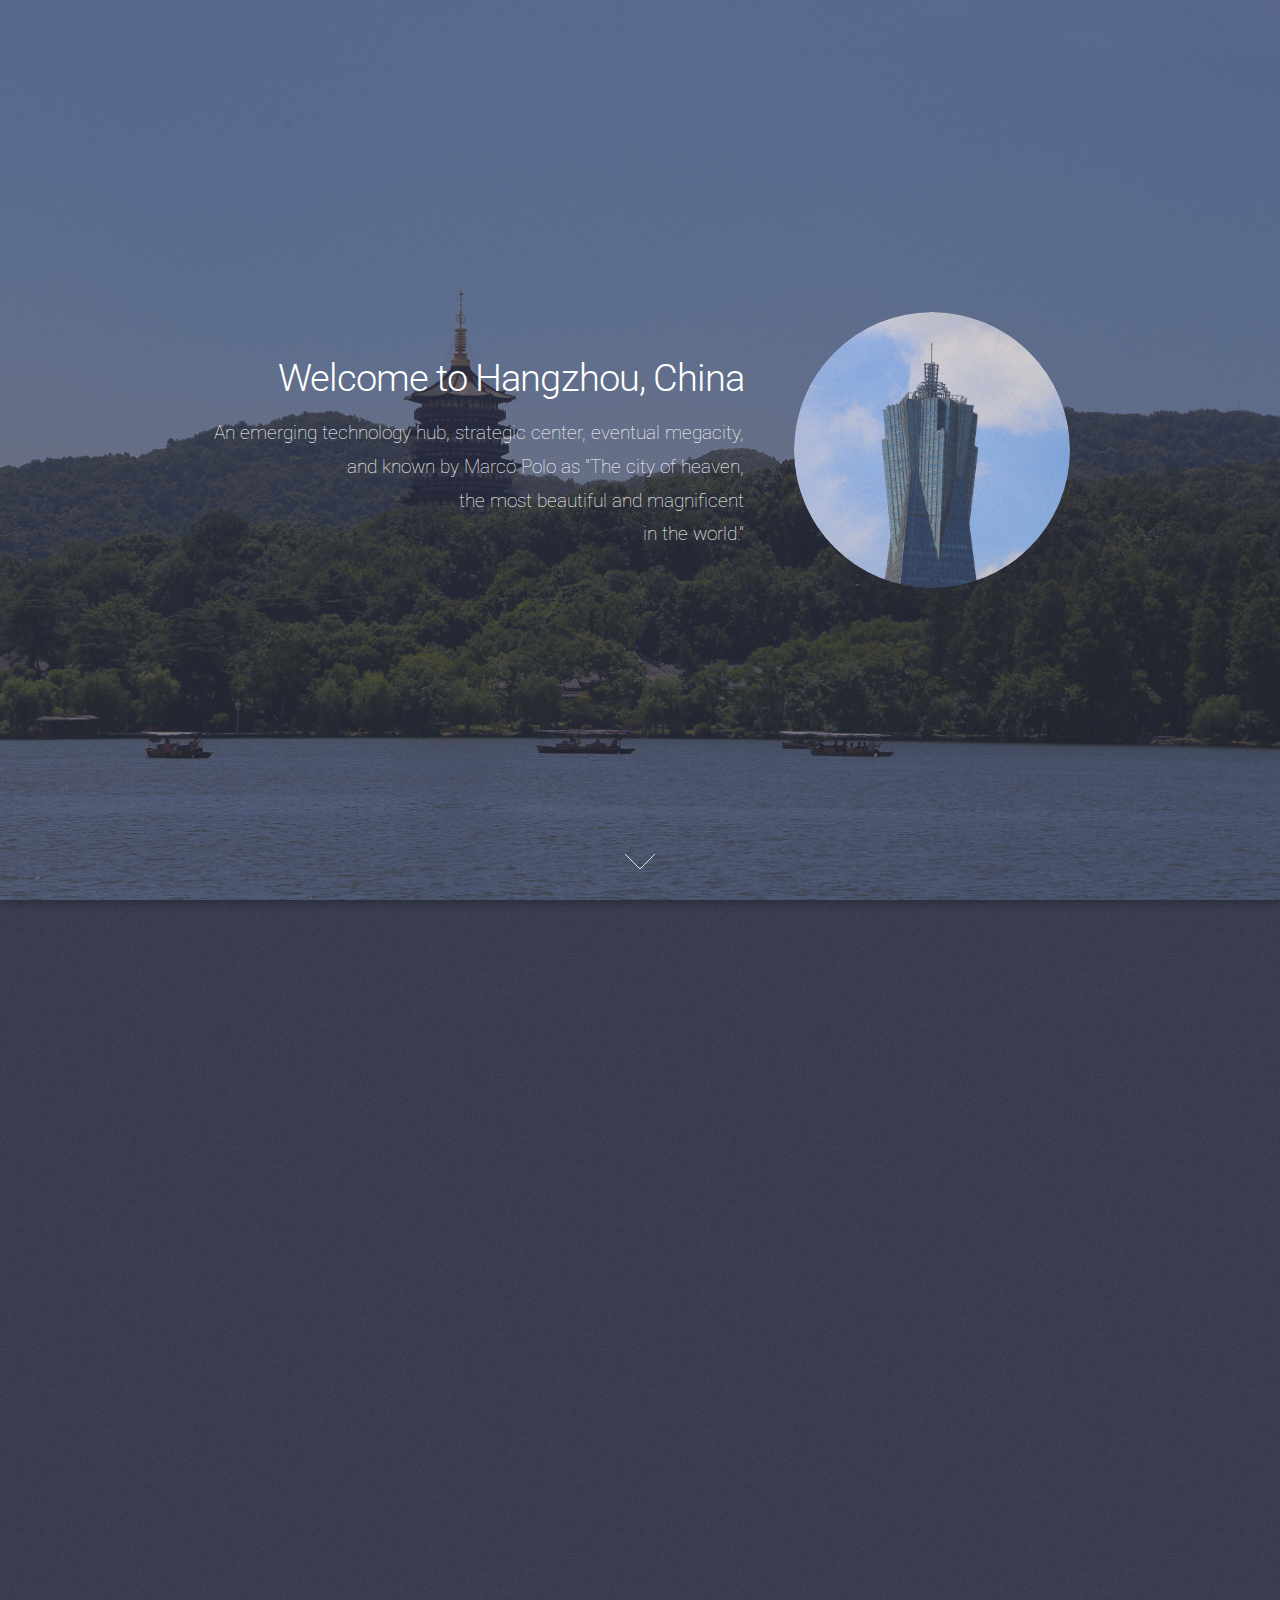
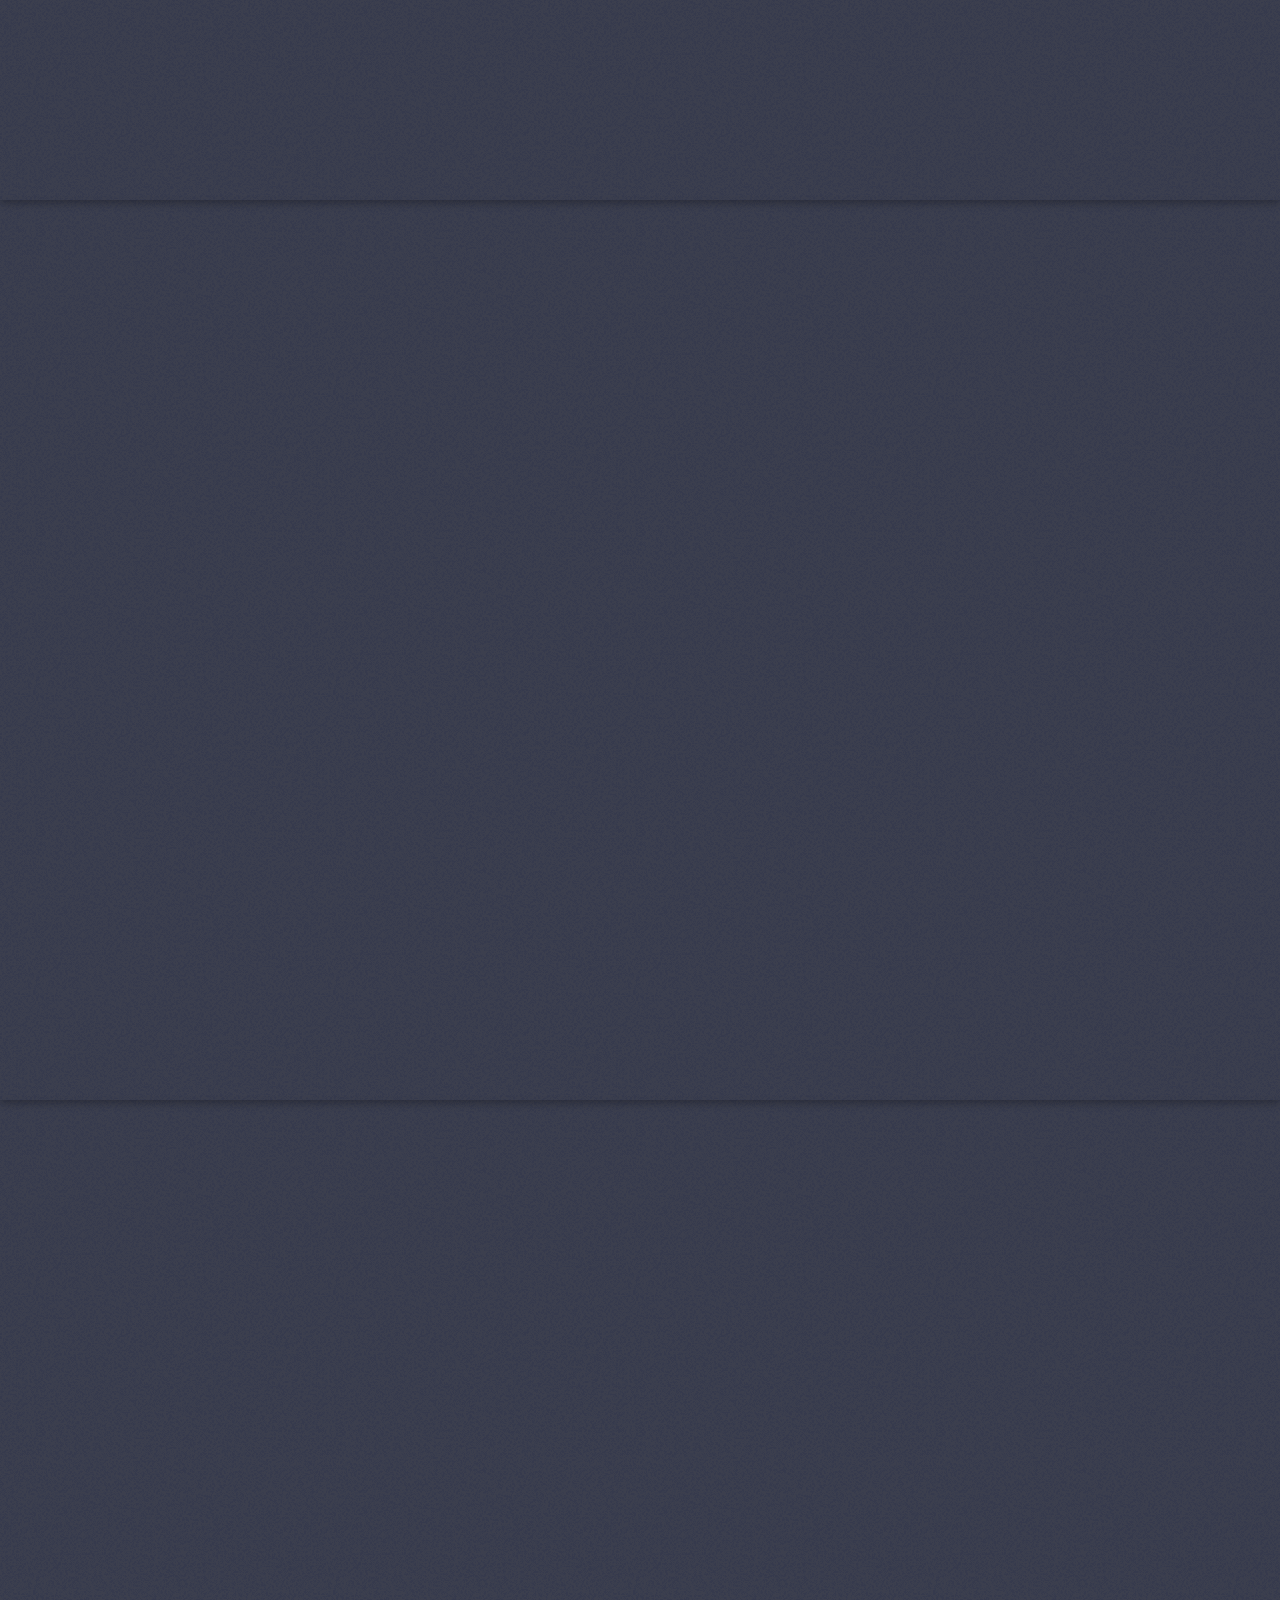
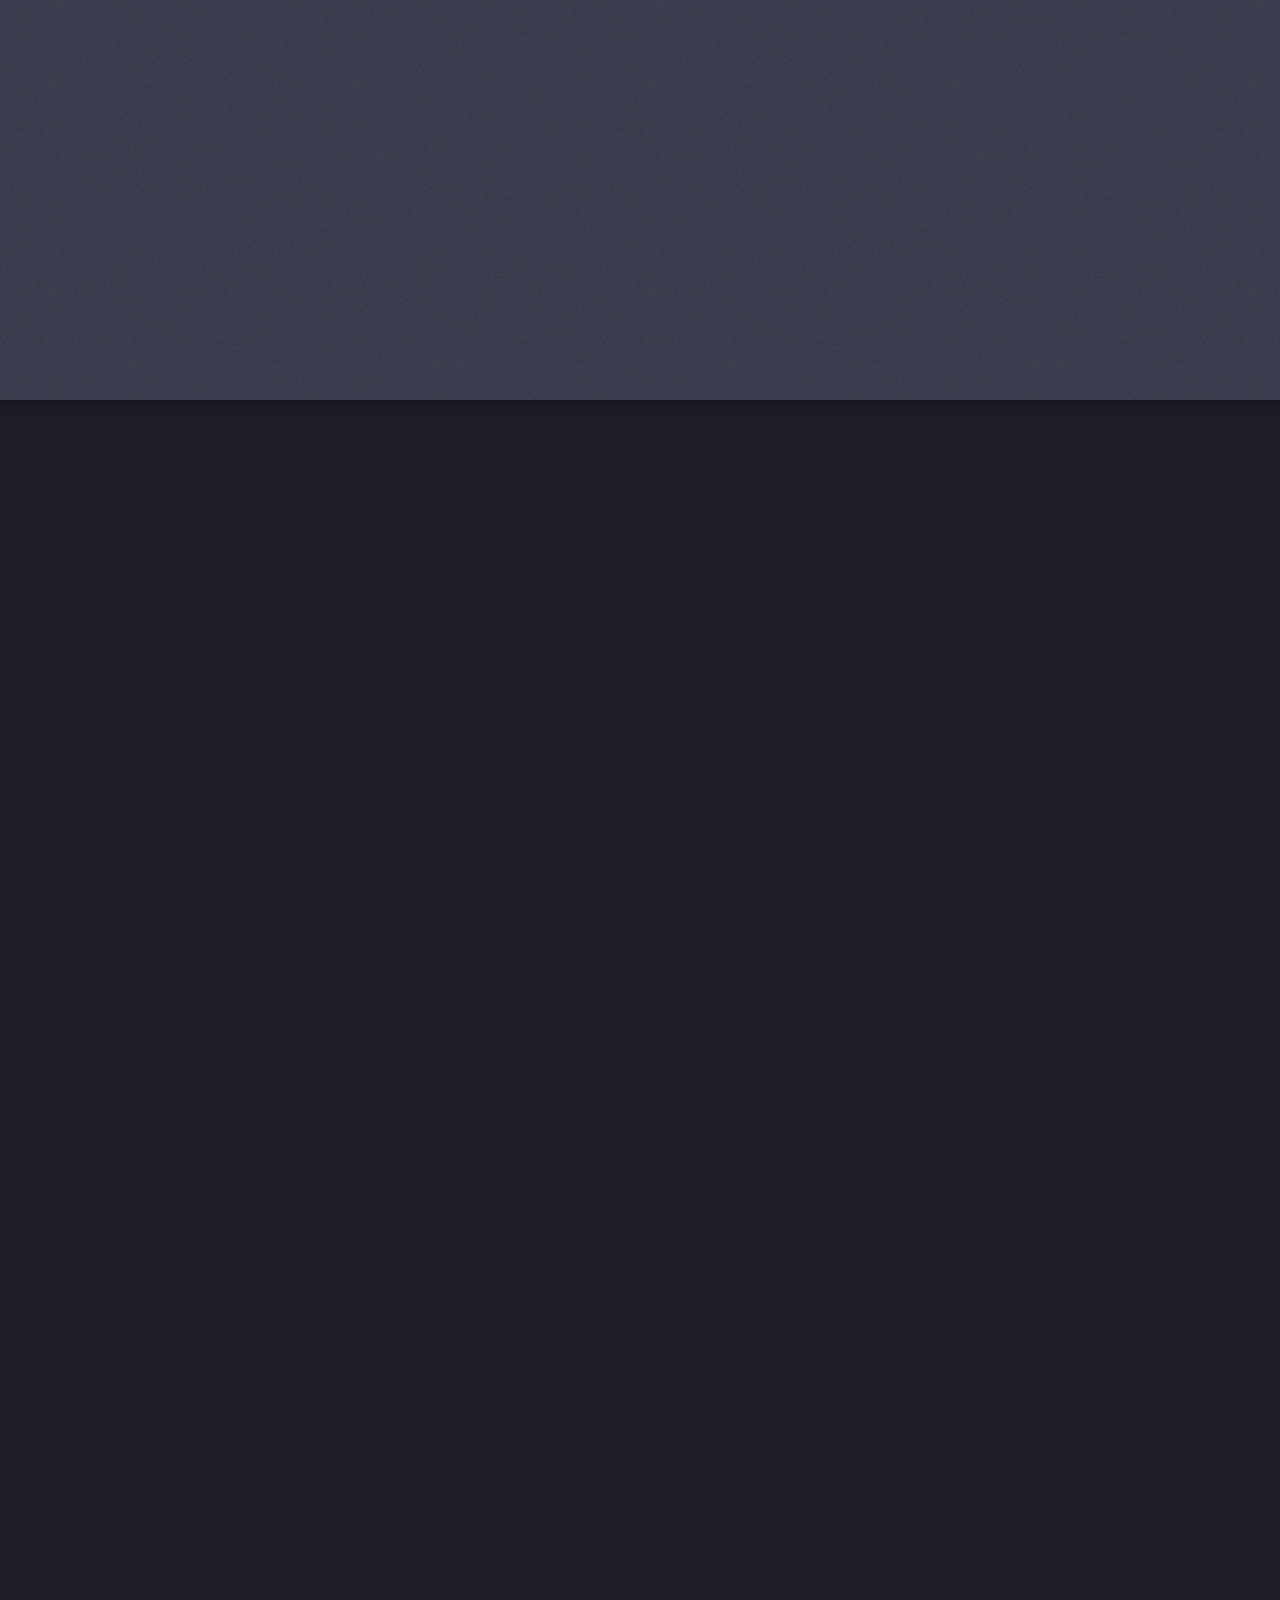
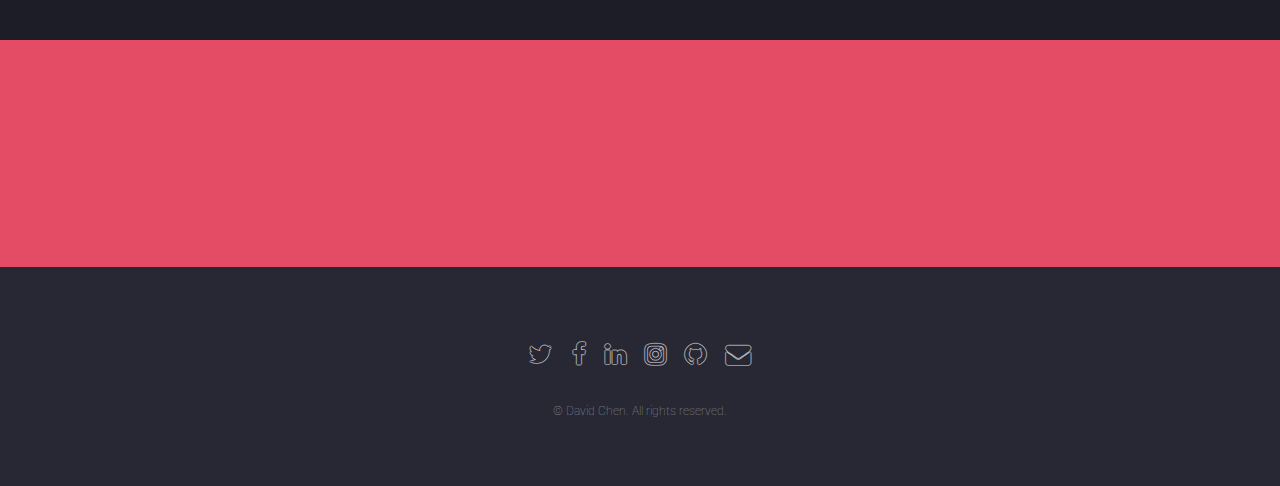
==== commit 62570cd4: "revert" ====
--- a/index.html
+++ b/index.html
@@ -28,9 +28,6 @@
 
 			<!-- Banner -->
 				<section id="banner">
-				<video autoplay muted loop id="myVideo">
-  				<source src="images/quack.mp4.mp4" type="video/mp4">
-				</video>
 					<div class="content">
 						<header>
 							<h2>Welcome to Hangzhou, China</h2>
--- a/assets/css/main.css
+++ b/assets/css/main.css
@@ -3428,7 +3428,7 @@
 		text-align: center;
 		z-index: 21;
 	}
-
+	
 		#banner:before {
 			content: '';
 			display: inline-block;
@@ -4068,11 +4068,3 @@
 					}
 
 	}
-/* Style the video: 100% width and height to cover the entire window */
-#myVideo {
-    position: fixed;
-    right: 0;
-    bottom: 0;
-    min-width: 100%; 
-    min-height: 100%;
-}
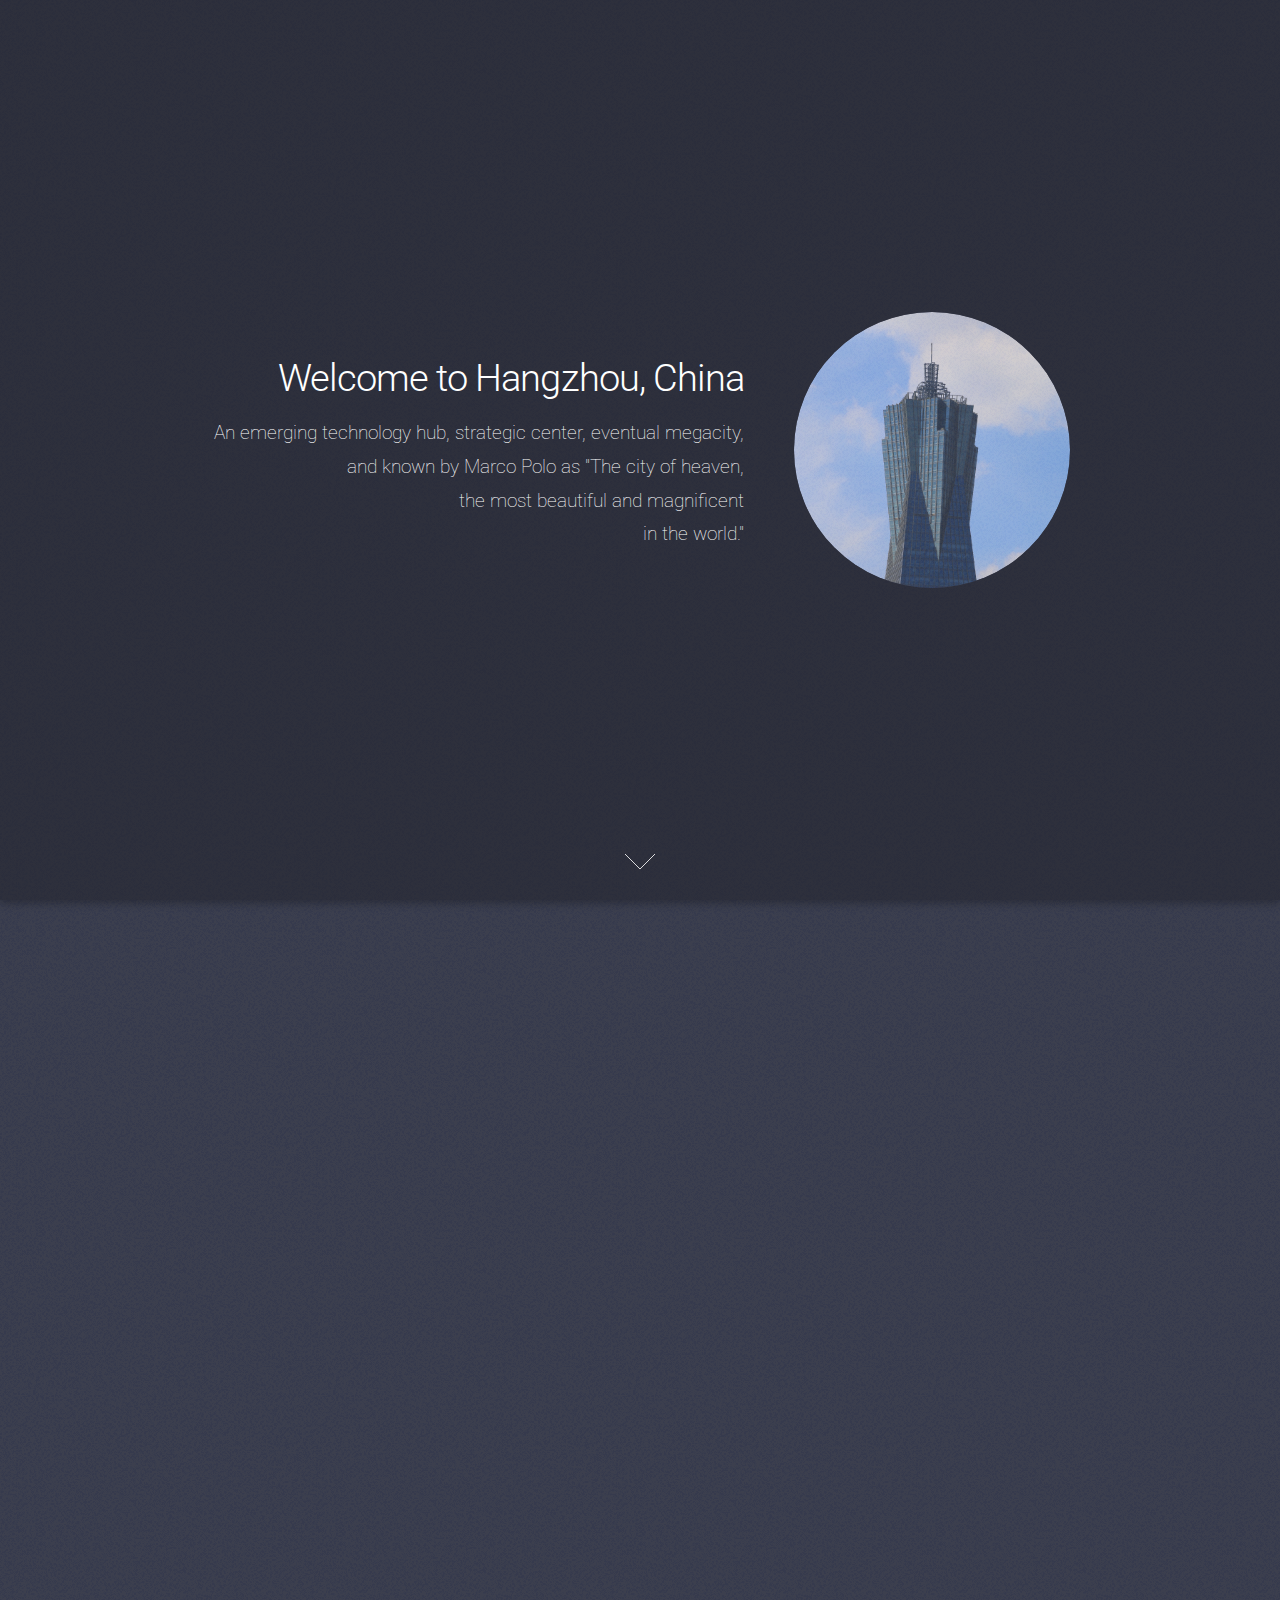
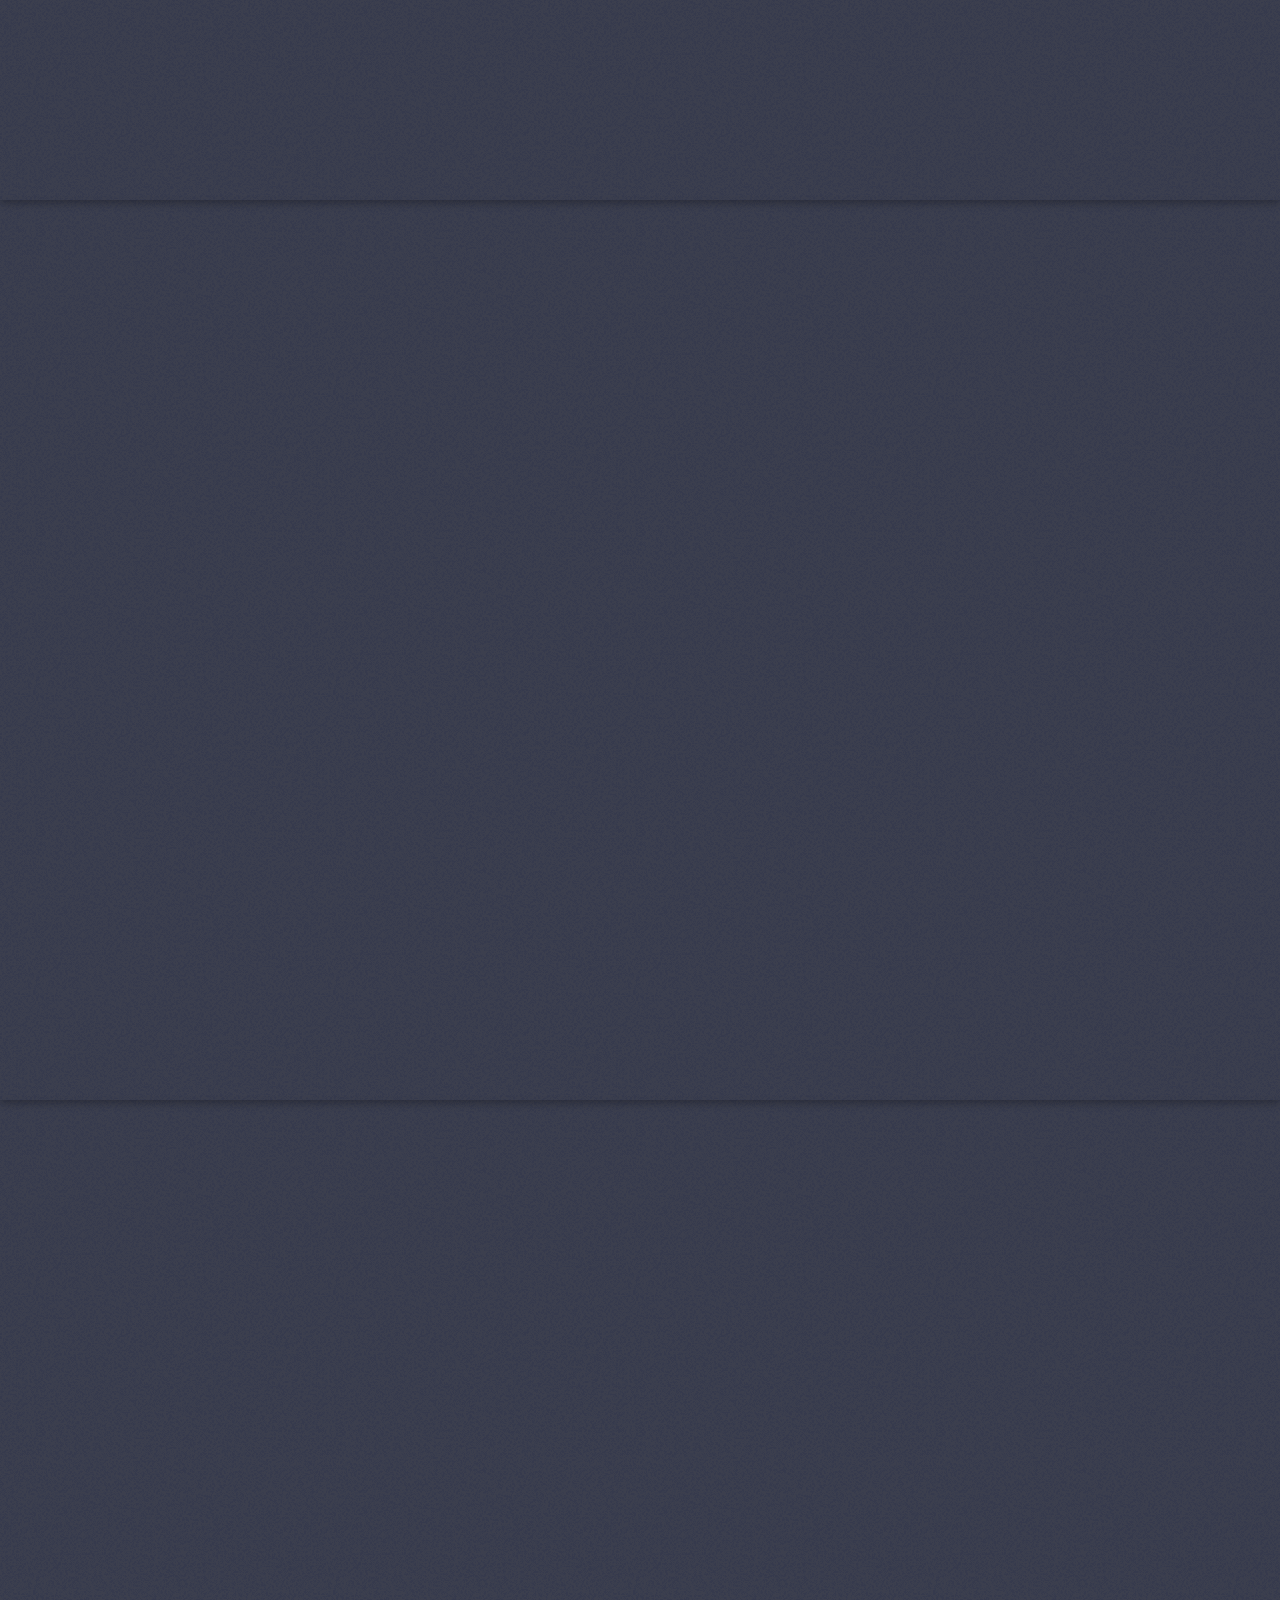
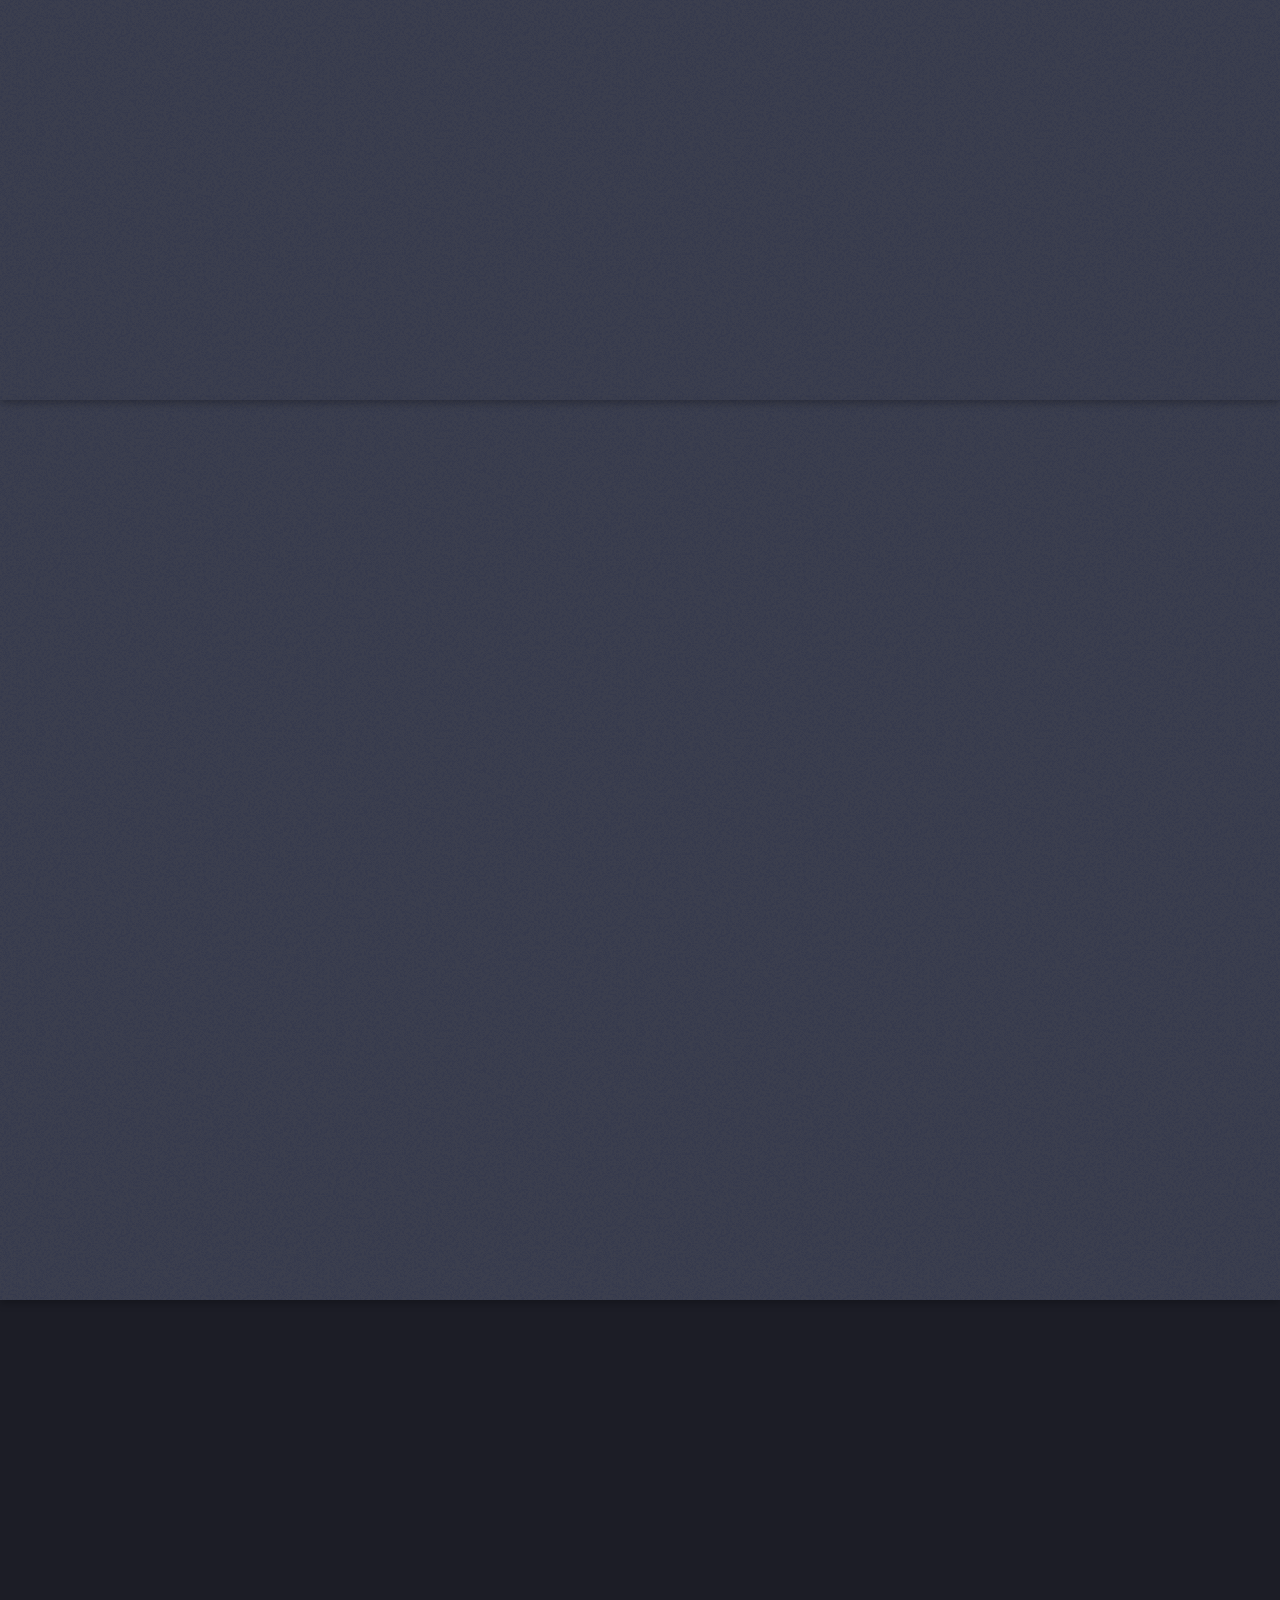
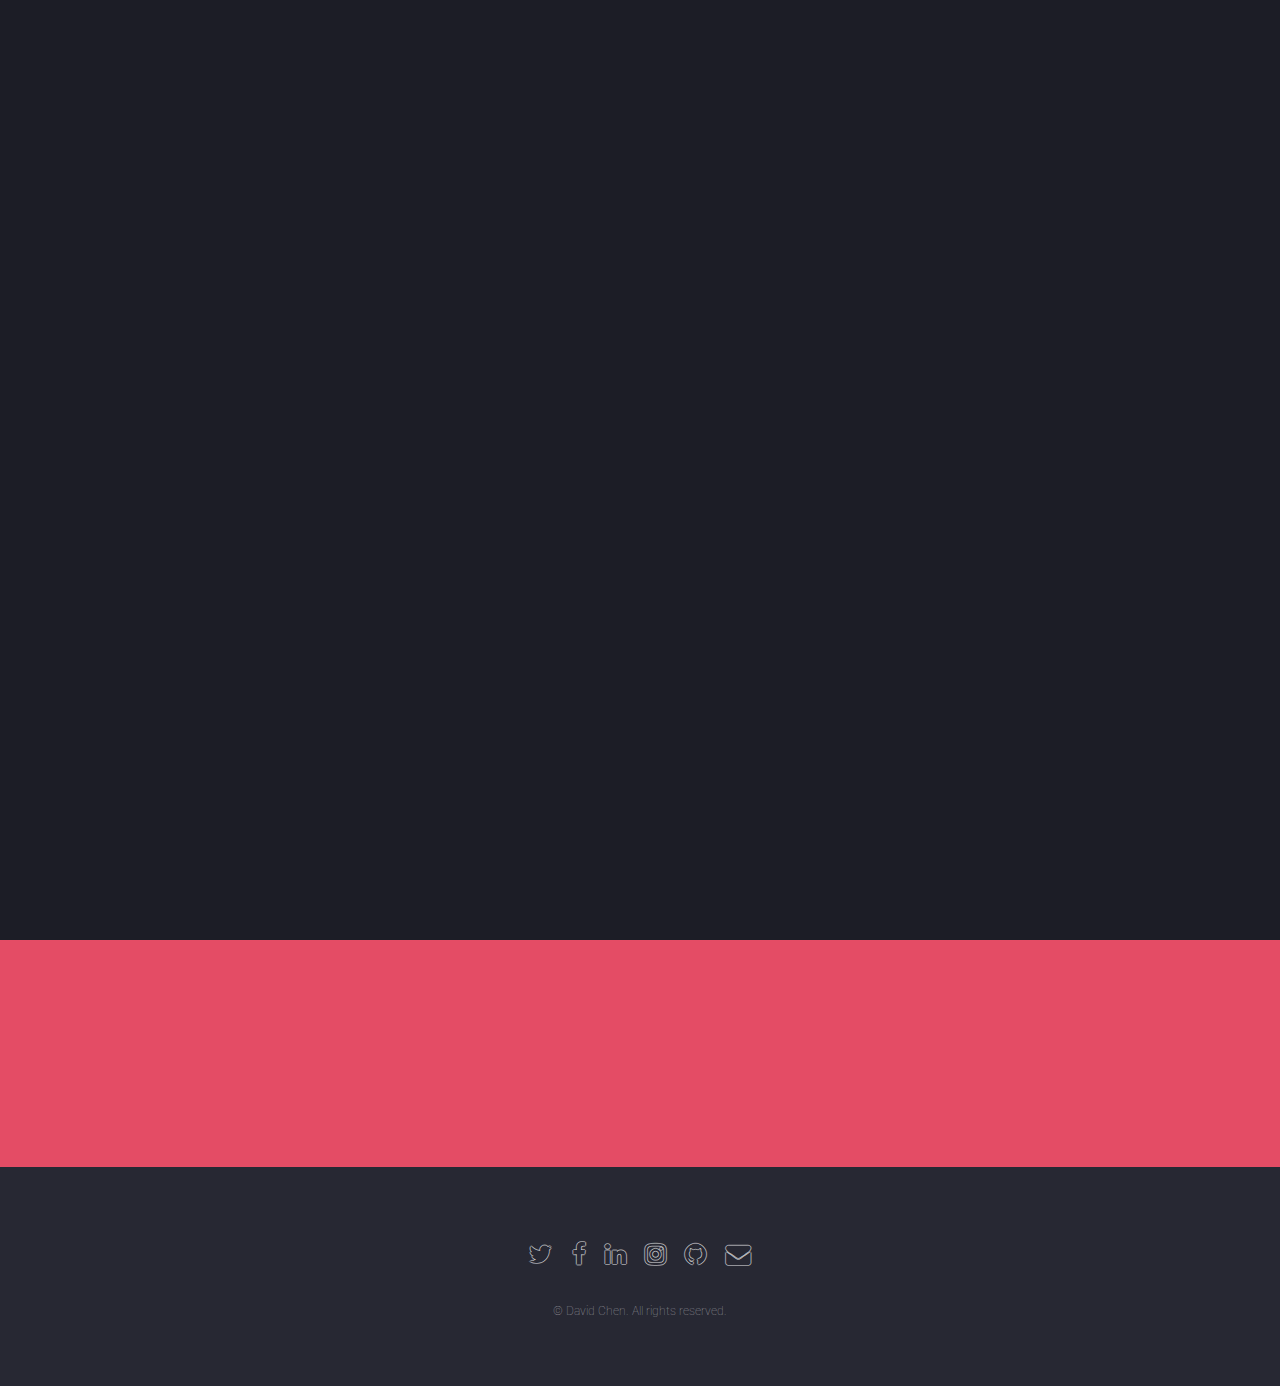
==== commit c6f32d46: "more stuff" ====
--- a/index.html
+++ b/index.html
@@ -96,9 +96,24 @@
 					</div>
 					<a href="#four" class="goto-next scrolly">Next</a>
 				</section>
-
 			<!-- Four -->
-				<section id="four" class="wrapper style1 special fade-up">
+				<section id="four" class="spotlight style2 right">
+					<span class="image fit main"><img src="images/banner.JPG" alt="" /></span>
+					<div class="content">
+						<header>
+							<h2>Zhejiang University</h2>
+							<p>Founded in 1897, Zhejiang University is one of China's oldest, most selective and most prestigious institutions of higher education.</p>
+						</header>
+						<p>Currently pictured is the old campus of mathematics and related theoretical sciences, at present the main part of which is Guanghua Law School. It was the campus of Zhejiang University before 1952.</p>
+						<ul class="actions">
+							<li><a href="http://www.zju.edu.cn/english/" class="button">Learn More</a></li>
+						</ul>
+					</div>
+					<a href="#five" class="goto-next scrolly">Next</a>
+				</section>
+
+			<!-- Five -->
+				<section id="five" class="wrapper style1 special fade-up">
 					<div class="container">
 						<header class="major">
 							<h2>To learn more, please watch this video.</h2>
@@ -146,8 +161,8 @@
 					</div>
 				</section>
 
-			<!-- Five -->
-				<section id="five" class="wrapper style2 special fade">
+			<!-- Six -->
+				<section id="six" class="wrapper style2 special fade">
 					<div class="container">
 						<header>
 							<h2>All pictures taken by me.</h2>
--- a/assets/css/main.css
+++ b/assets/css/main.css
@@ -3419,7 +3419,7 @@
 	#banner {
 		background-attachment: fixed;
 		background-color: #272833;
-		background-image: url("../../images/banner.JPG");
+		background-image: url("../../images/bkgnd.gif");
 		background-position: center center;
 		background-size: cover;
 		box-shadow: 0 0.25em 0.5em 0 rgba(0, 0, 0, 0.25);
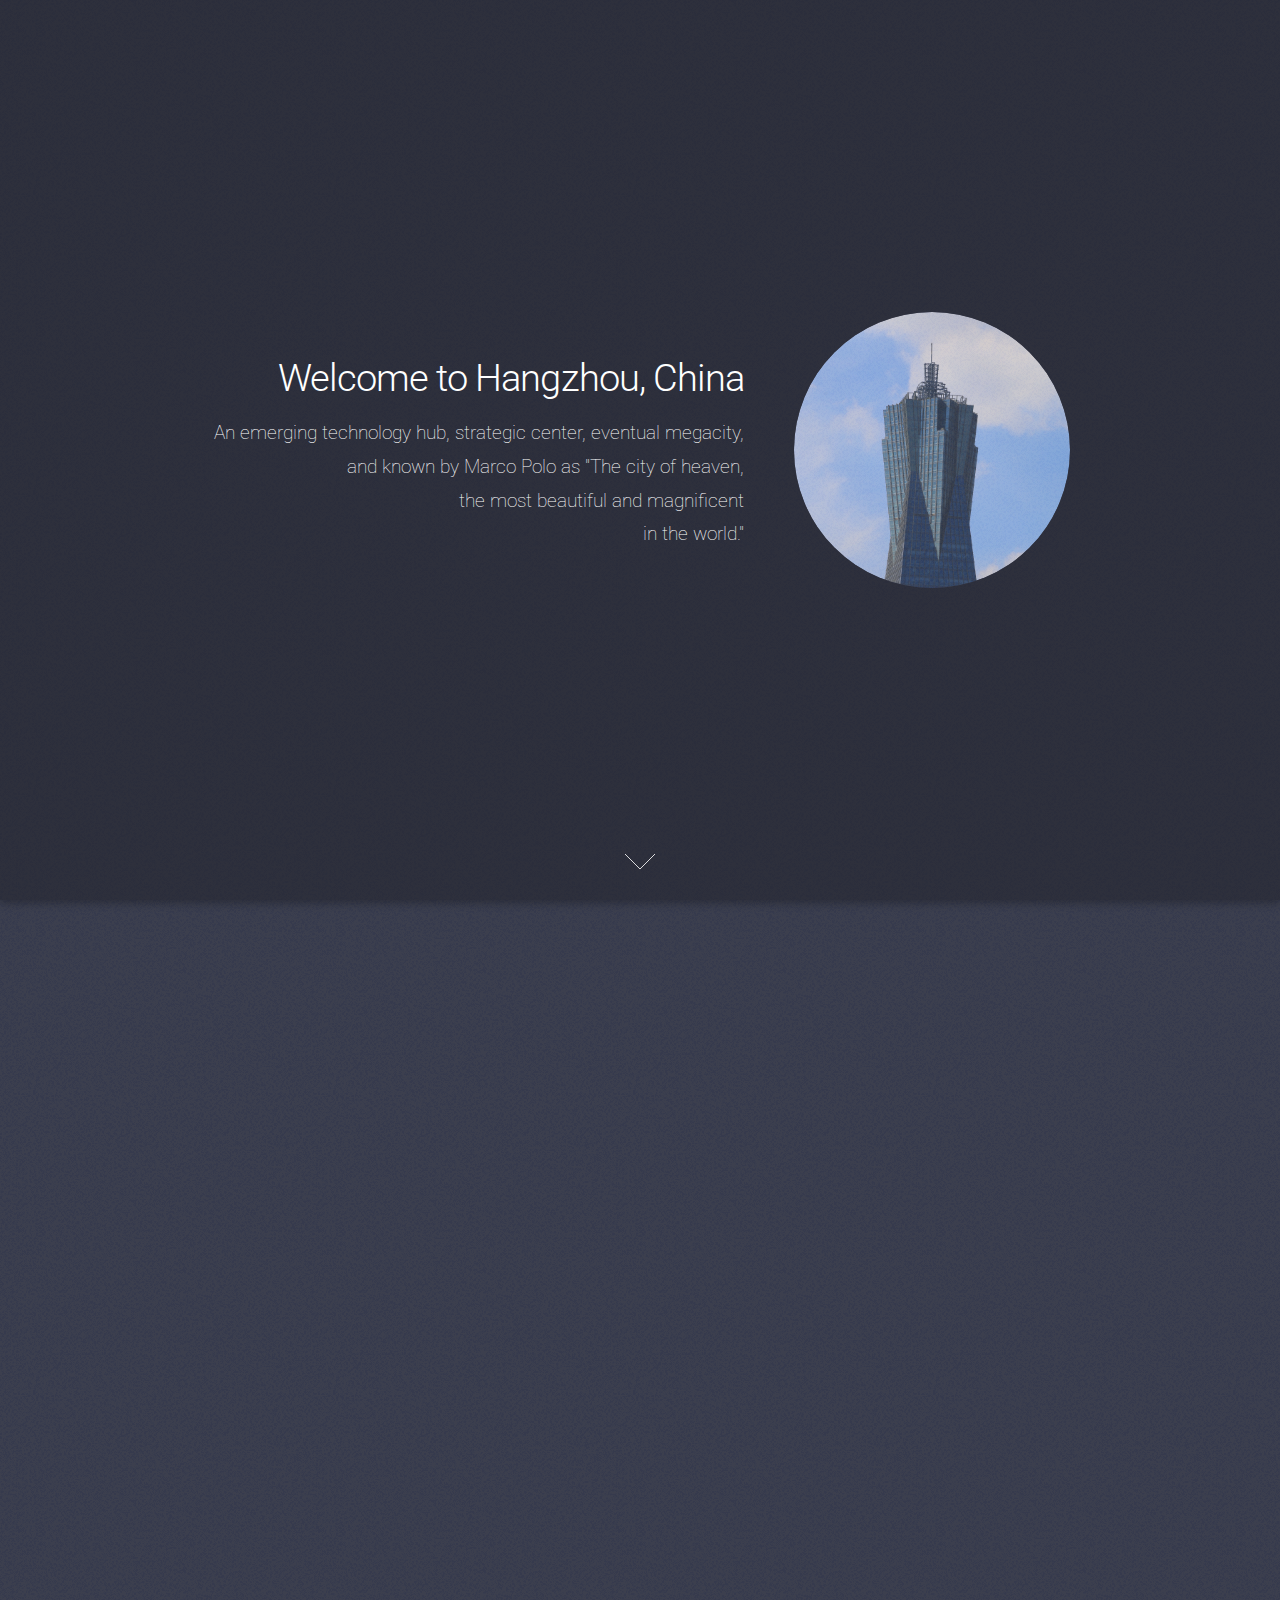
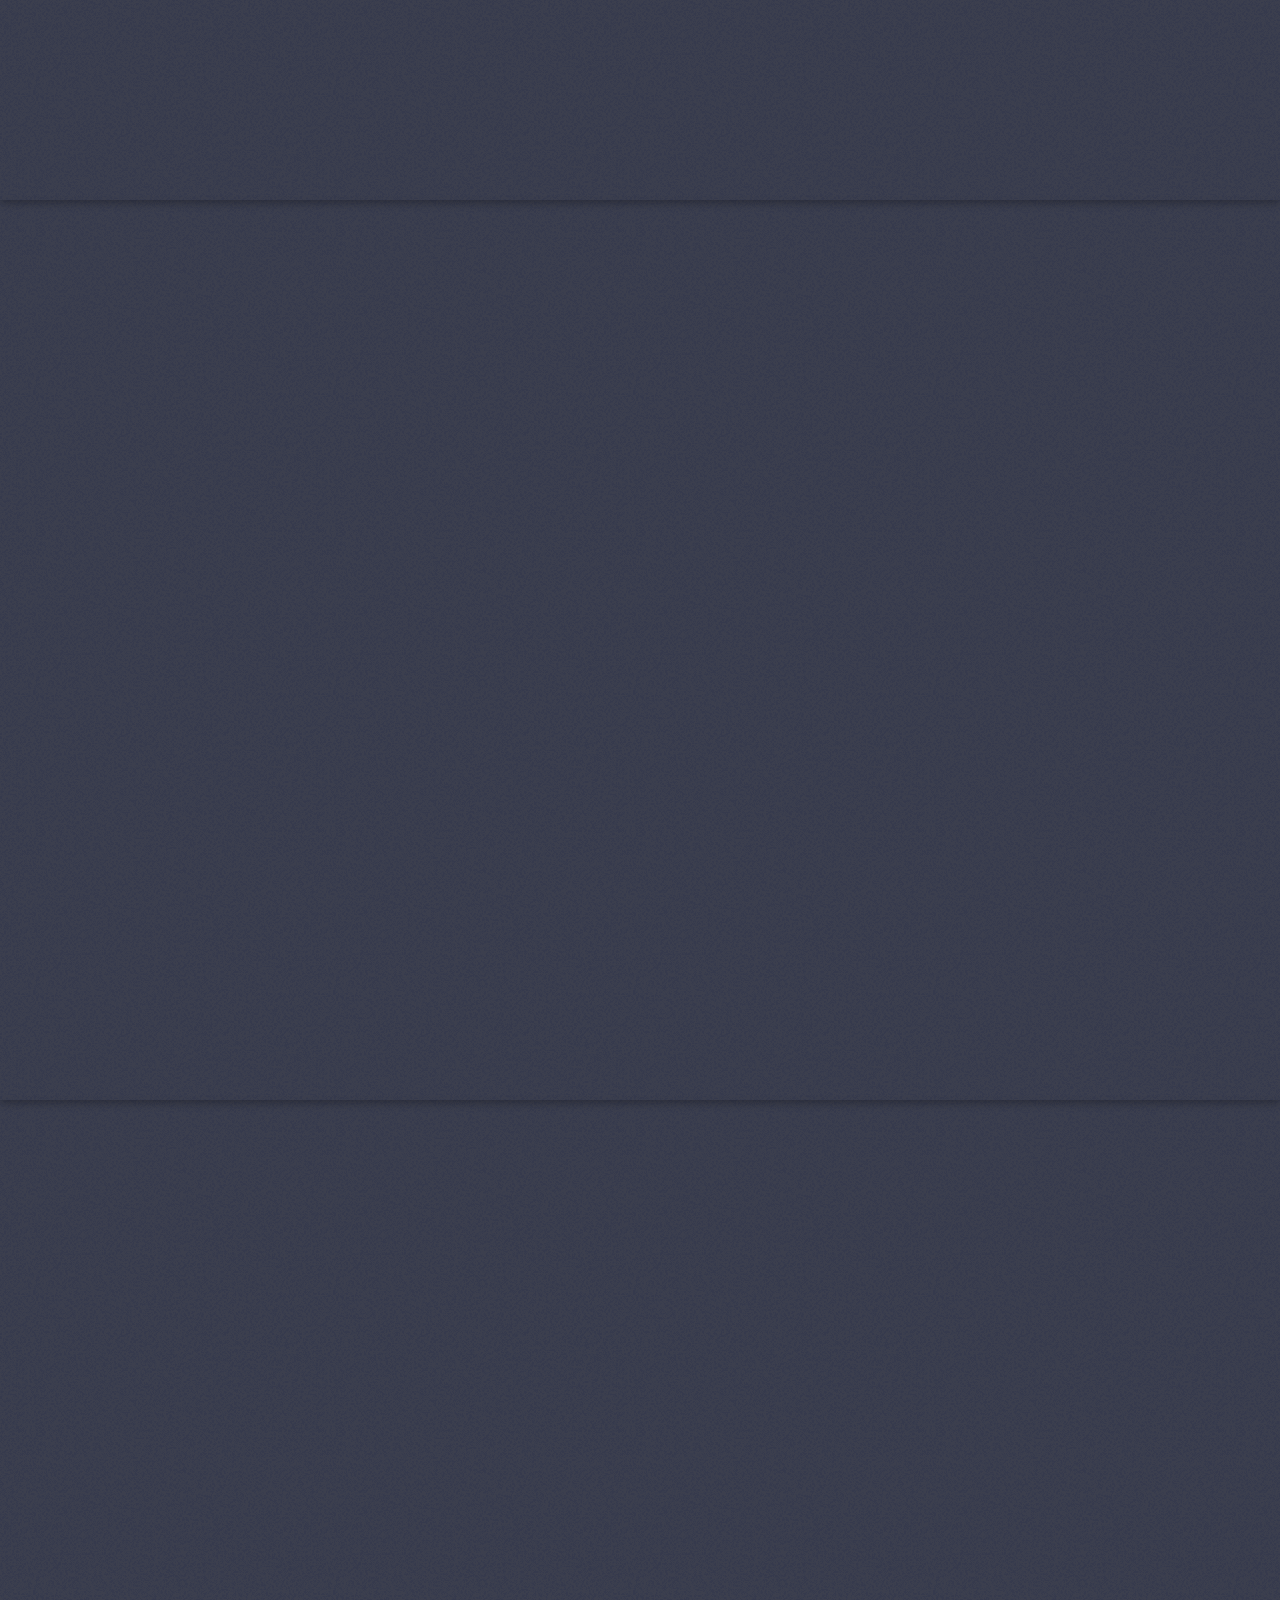
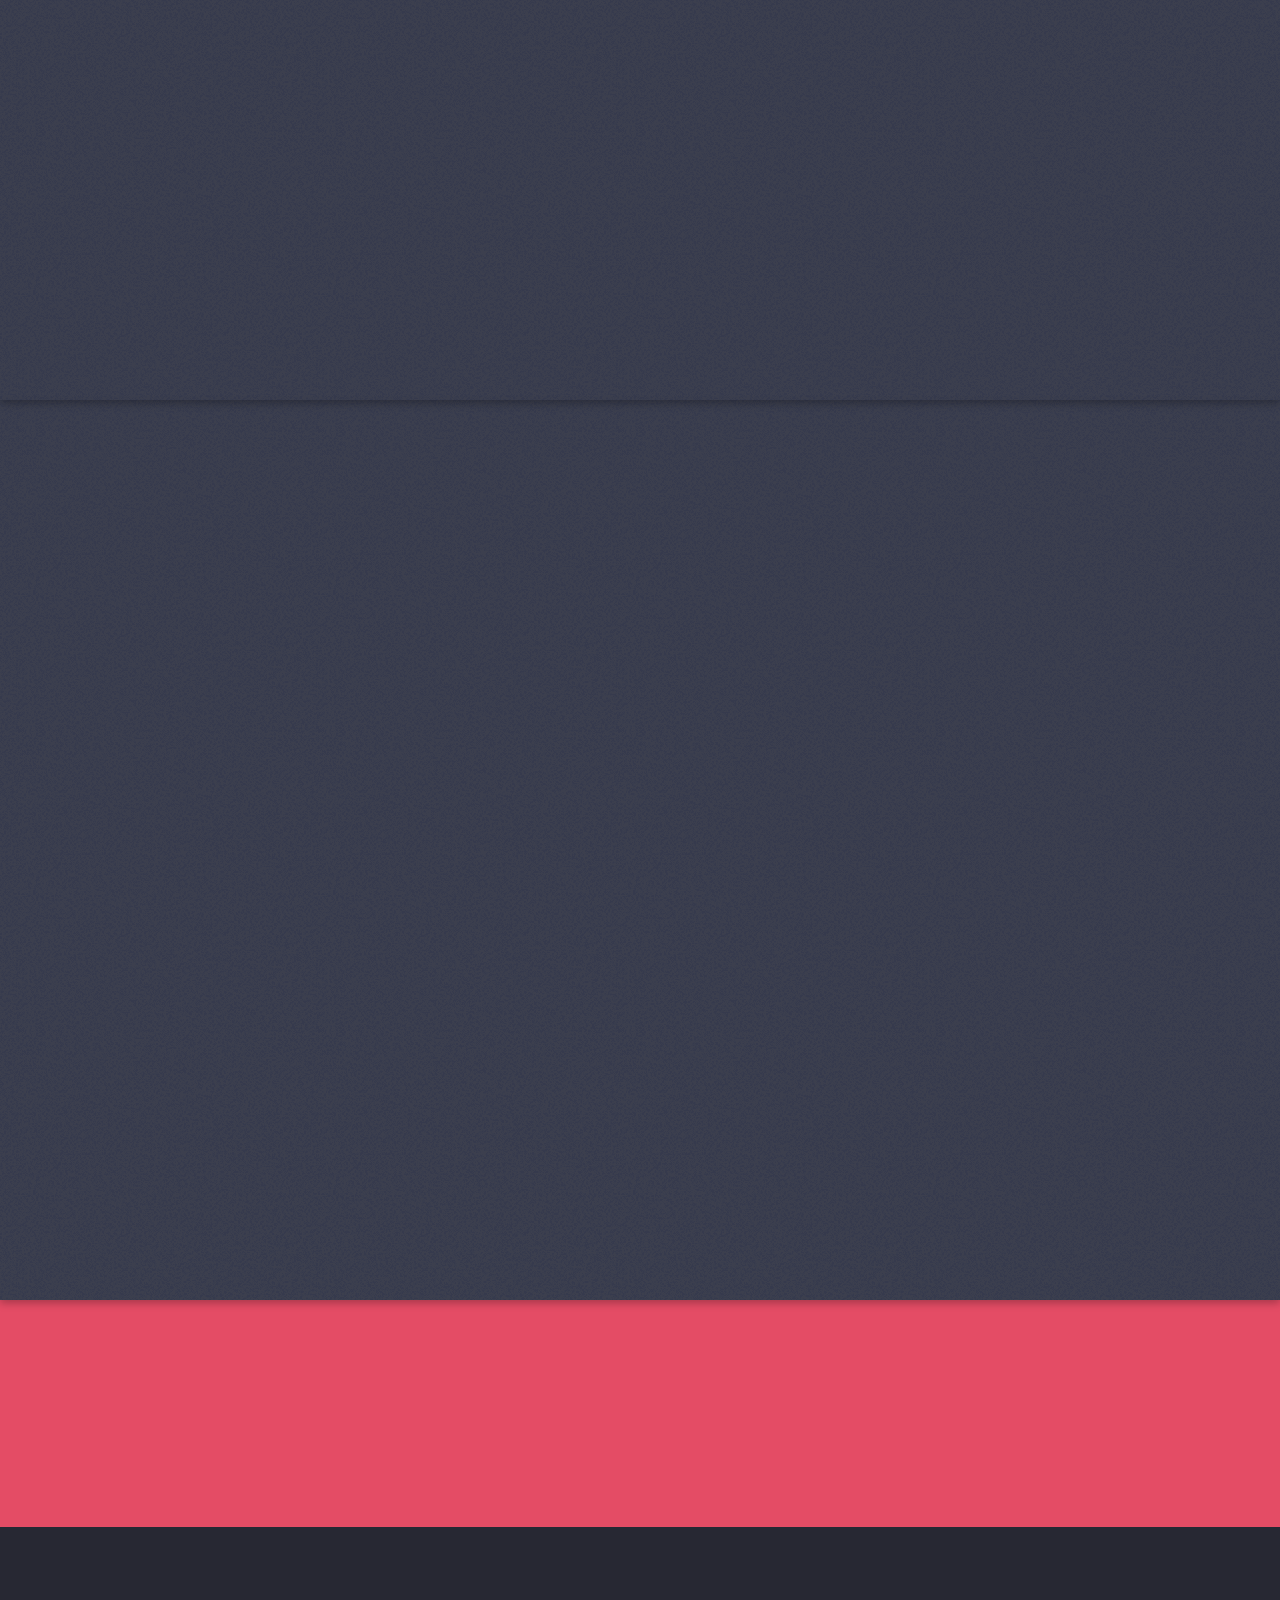
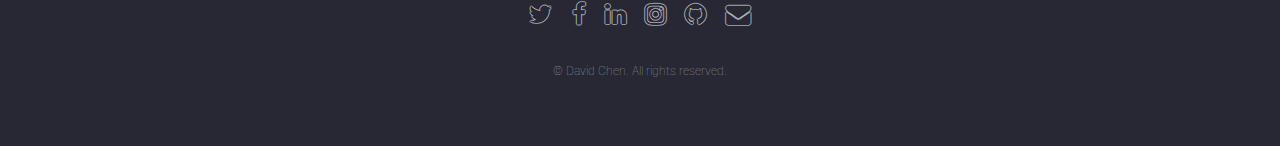
==== commit 0752b1c5: "shortened, finalized" ====
--- a/index.html
+++ b/index.html
@@ -50,14 +50,8 @@
 								<div class="col-4 col-12-medium">
 									<header>
 										<h2>The Famous West Lake</h2>
-										<p>The blossoming center of Hangzhou and one of the Four Beauties of ancient China.</p>
 									</header>
-								</div>
-								<div class="col-4 col-12-medium">
-									<p>This is the picturesque central lake that is a hub for activity. It is divided into five sections by three causeways. There are numerous temples, pagodas, gardens, and artificial islands within the lake. West Lake has influenced poets and painters throughout Chinese history for its natural beauty and historic relics, </p>
-								</div>
-								<div class="col-4 col-12-medium">
-									<p>and it has also been among the most important sources of inspiration for Chinese garden designers. It was made a UNESCO World Heritage Site in 2011, described as having "influenced garden design in the rest of China as well as Japan and Korea over the centuries" and reflecting "an idealized fusion between humans and nature".</p>
+										<a href="https://whc.unesco.org/en/list/1334" class="button">Learn More</a>
 								</div>
 							</div>
 						</div>
@@ -70,12 +64,10 @@
 					<span class="image fit main"><img src="images/IMG_7537.JPG" alt="" /></span>
 					<div class="content">
 						<header>
-							<h2>Zhejiang University</h2>
-							<p>Founded in 1897, Zhejiang University is one of China's oldest, most selective and most prestigious institutions of higher education.</p>
+							<h2>West Lake Architecture</h2>
 						</header>
-						<p>Currently pictured is the old campus of mathematics and related theoretical sciences, at present the main part of which is Guanghua Law School. It was the campus of Zhejiang University before 1952.</p>
 						<ul class="actions">
-							<li><a href="http://www.zju.edu.cn/english/" class="button">Learn More</a></li>
+							<li><a href="https://www.travelchinaguide.com/attraction/zhejiang/hangzhou/west_lake.htm" class="button">Learn More</a></li>
 						</ul>
 					</div>
 					<a href="#three" class="goto-next scrolly">Next</a>
@@ -86,12 +78,10 @@
 					<span class="image fit main bottom"><img src="images/IMG_7614.JPG" alt="" /></span>
 					<div class="content">
 						<header>
-							<h2>city + lake</h2>
-							<p>stuff about how city integrates with lake</p>
+							<h2>Ancient and Modern</h2>
 						</header>
-						<p>placeholder</p>
 						<ul class="actions">
-							<li><a href="https://whc.unesco.org/en/list/1334" class="button">Learn More</a></li>
+							<li><a href="http://www.chinaheritagequarterly.org/features.php?searchterm=028_chrono.inc&issue=028" class="button">Learn More</a></li>
 						</ul>
 					</div>
 					<a href="#four" class="goto-next scrolly">Next</a>
@@ -101,66 +91,15 @@
 					<span class="image fit main"><img src="images/banner.JPG" alt="" /></span>
 					<div class="content">
 						<header>
-							<h2>Zhejiang University</h2>
-							<p>Founded in 1897, Zhejiang University is one of China's oldest, most selective and most prestigious institutions of higher education.</p>
+							<h2>Legendary Leifeng Pagoda</h2>
 						</header>
-						<p>Currently pictured is the old campus of mathematics and related theoretical sciences, at present the main part of which is Guanghua Law School. It was the campus of Zhejiang University before 1952.</p>
 						<ul class="actions">
-							<li><a href="http://www.zju.edu.cn/english/" class="button">Learn More</a></li>
+							<li><a href="https://www.travelchinaguide.com/attraction/zhejiang/hangzhou/leifeng-pagoda.htm" class="button">Learn More</a></li>
 						</ul>
 					</div>
 					<a href="#five" class="goto-next scrolly">Next</a>
 				</section>
-
-			<!-- Five -->
-				<section id="five" class="wrapper style1 special fade-up">
-					<div class="container">
-						<header class="major">
-							<h2>To learn more, please watch this video.</h2>
-							<p><iframe width="560" height="315" src="https://www.youtube.com/embed/o2t5aR8QTXk?rel=0&amp;controls=0&amp;showinfo=0" frameborder="0" allow="autoplay; encrypted-media" allowfullscreen></iframe></p>
-						</header>
-						<div class="box alt">
-							<div class="row gtr-uniform">
-								<section class="col-4 col-6-medium col-12-xsmall">
-									<span class="icon alt major fa-area-chart"></span>
-									<h3>Ipsum sed commodo</h3>
-									<p>Feugiat accumsan lorem eu ac lorem amet accumsan donec. Blandit orci porttitor.</p>
-								</section>
-								<section class="col-4 col-6-medium col-12-xsmall">
-									<span class="icon alt major fa-comment"></span>
-									<h3>Eleifend lorem ornare</h3>
-									<p>Feugiat accumsan lorem eu ac lorem amet accumsan donec. Blandit orci porttitor.</p>
-								</section>
-								<section class="col-4 col-6-medium col-12-xsmall">
-									<span class="icon alt major fa-flask"></span>
-									<h3>Cubilia cep lobortis</h3>
-									<p>Feugiat accumsan lorem eu ac lorem amet accumsan donec. Blandit orci porttitor.</p>
-								</section>
-								<section class="col-4 col-6-medium col-12-xsmall">
-									<span class="icon alt major fa-paper-plane"></span>
-									<h3>Non semper interdum</h3>
-									<p>Feugiat accumsan lorem eu ac lorem amet accumsan donec. Blandit orci porttitor.</p>
-								</section>
-								<section class="col-4 col-6-medium col-12-xsmall">
-									<span class="icon alt major fa-file"></span>
-									<h3>Odio laoreet accumsan</h3>
-									<p>Feugiat accumsan lorem eu ac lorem amet accumsan donec. Blandit orci porttitor.</p>
-								</section>
-								<section class="col-4 col-6-medium col-12-xsmall">
-									<span class="icon alt major fa-lock"></span>
-									<h3>Massa arcu accumsan</h3>
-									<p>Feugiat accumsan lorem eu ac lorem amet accumsan donec. Blandit orci porttitor.</p>
-								</section>
-							</div>
-						</div>
-						<footer class="major">
-							<ul class="actions special">
-								<li><a href="#" class="button">Magna sed feugiat</a></li>
-							</ul>
-						</footer>
-					</div>
-				</section>
-
+			
 			<!-- Six -->
 				<section id="six" class="wrapper style2 special fade">
 					<div class="container">
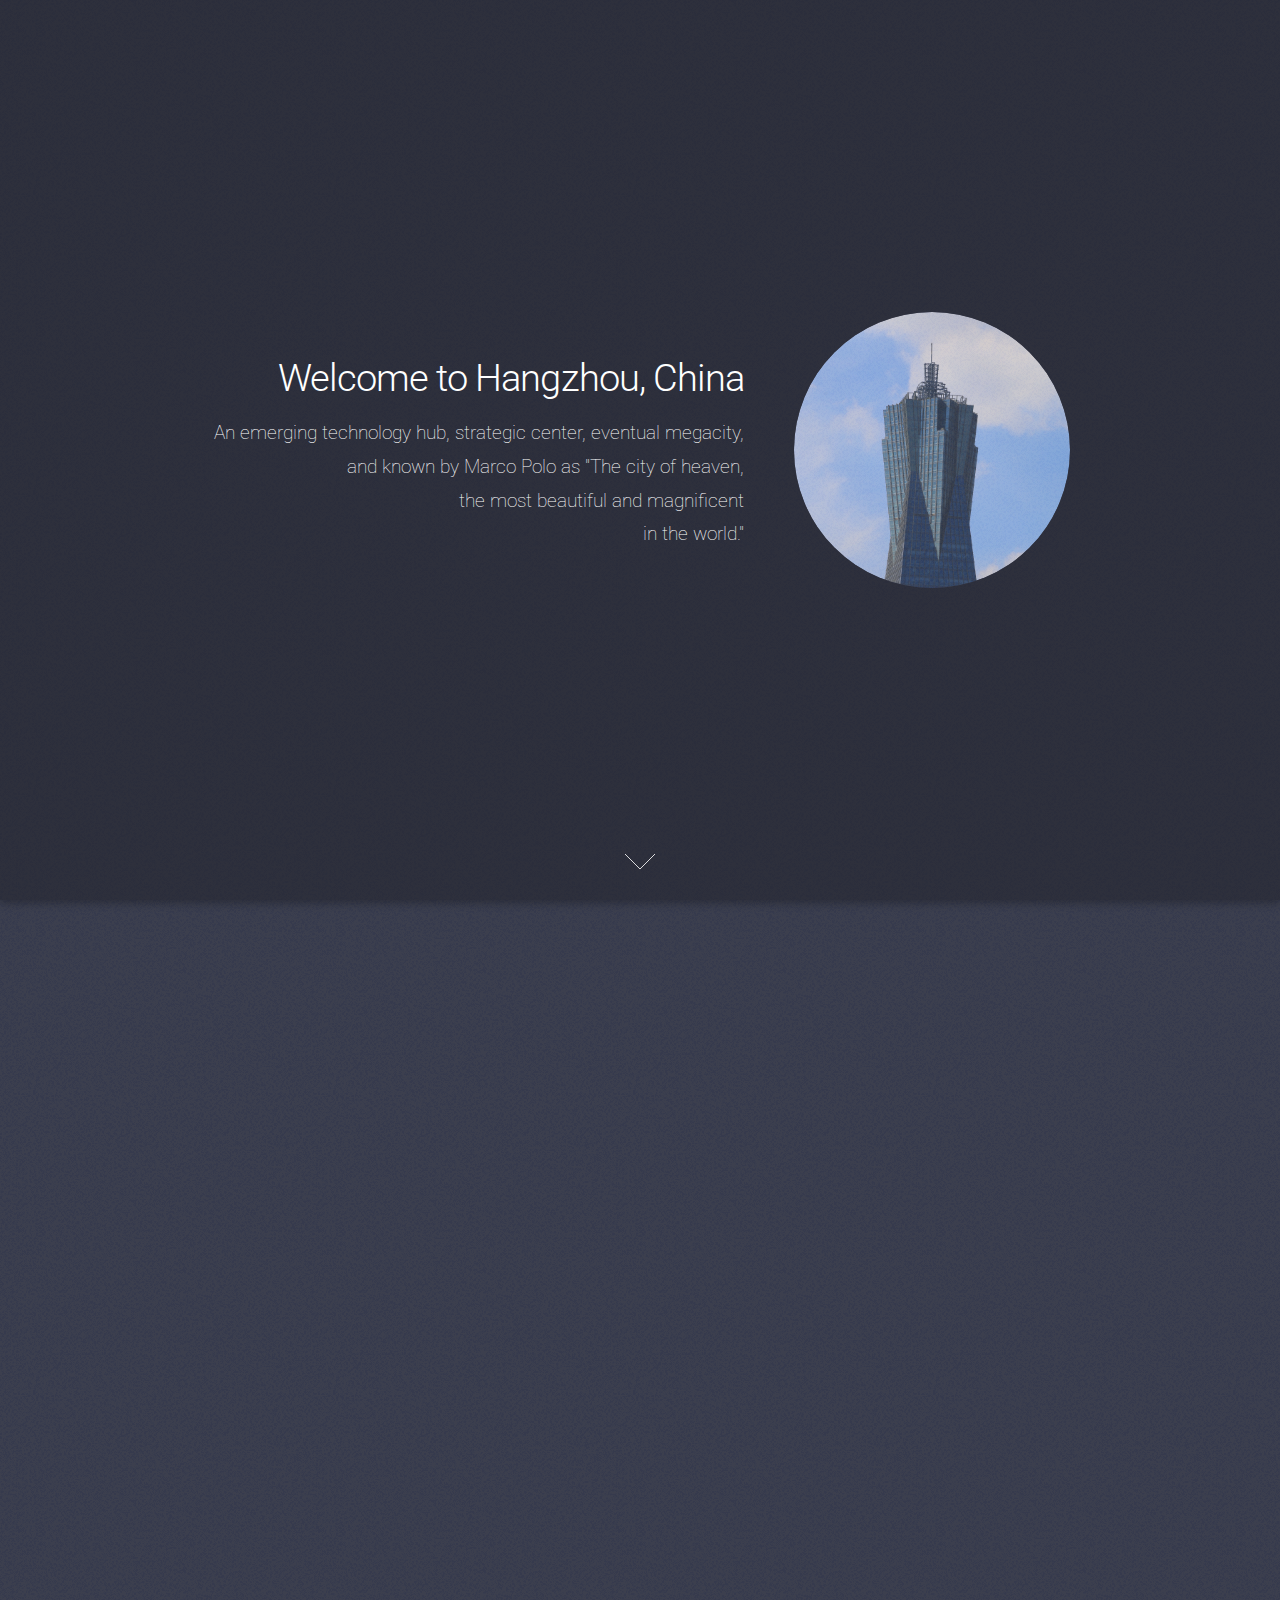
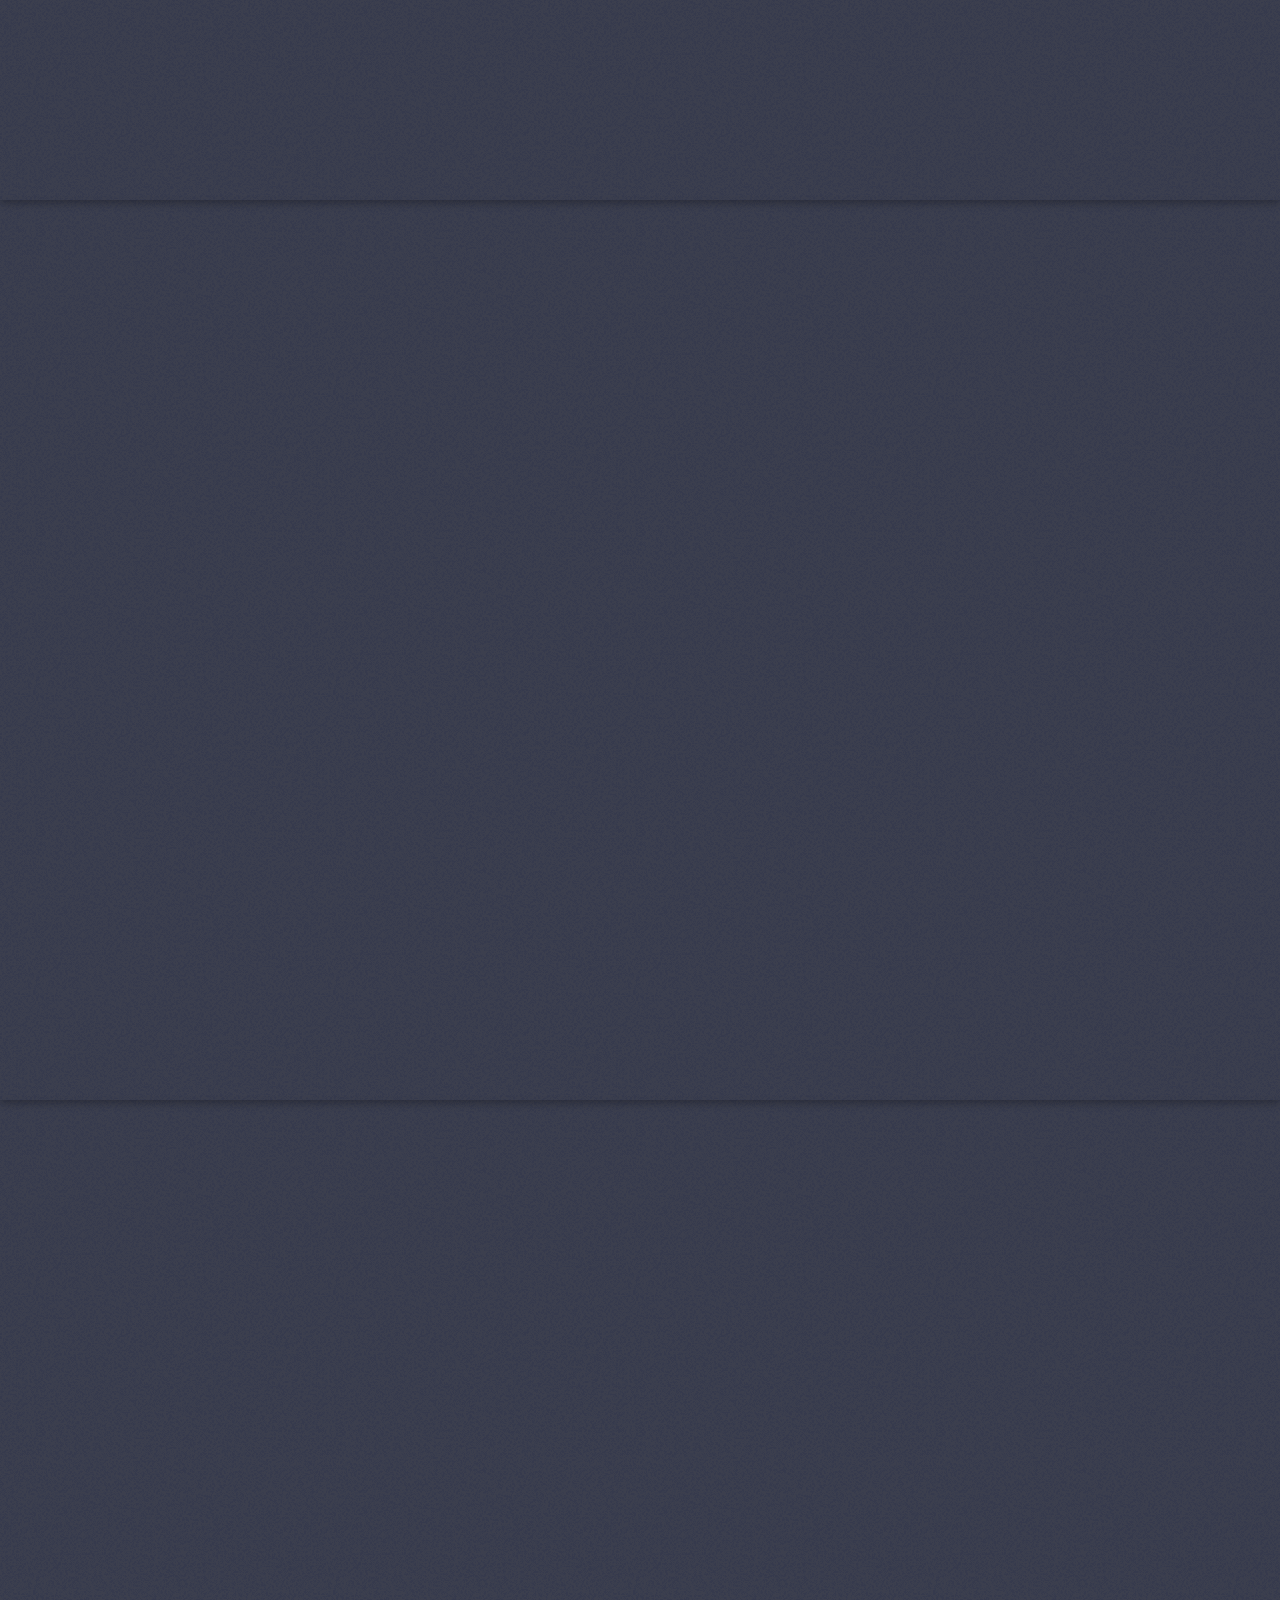
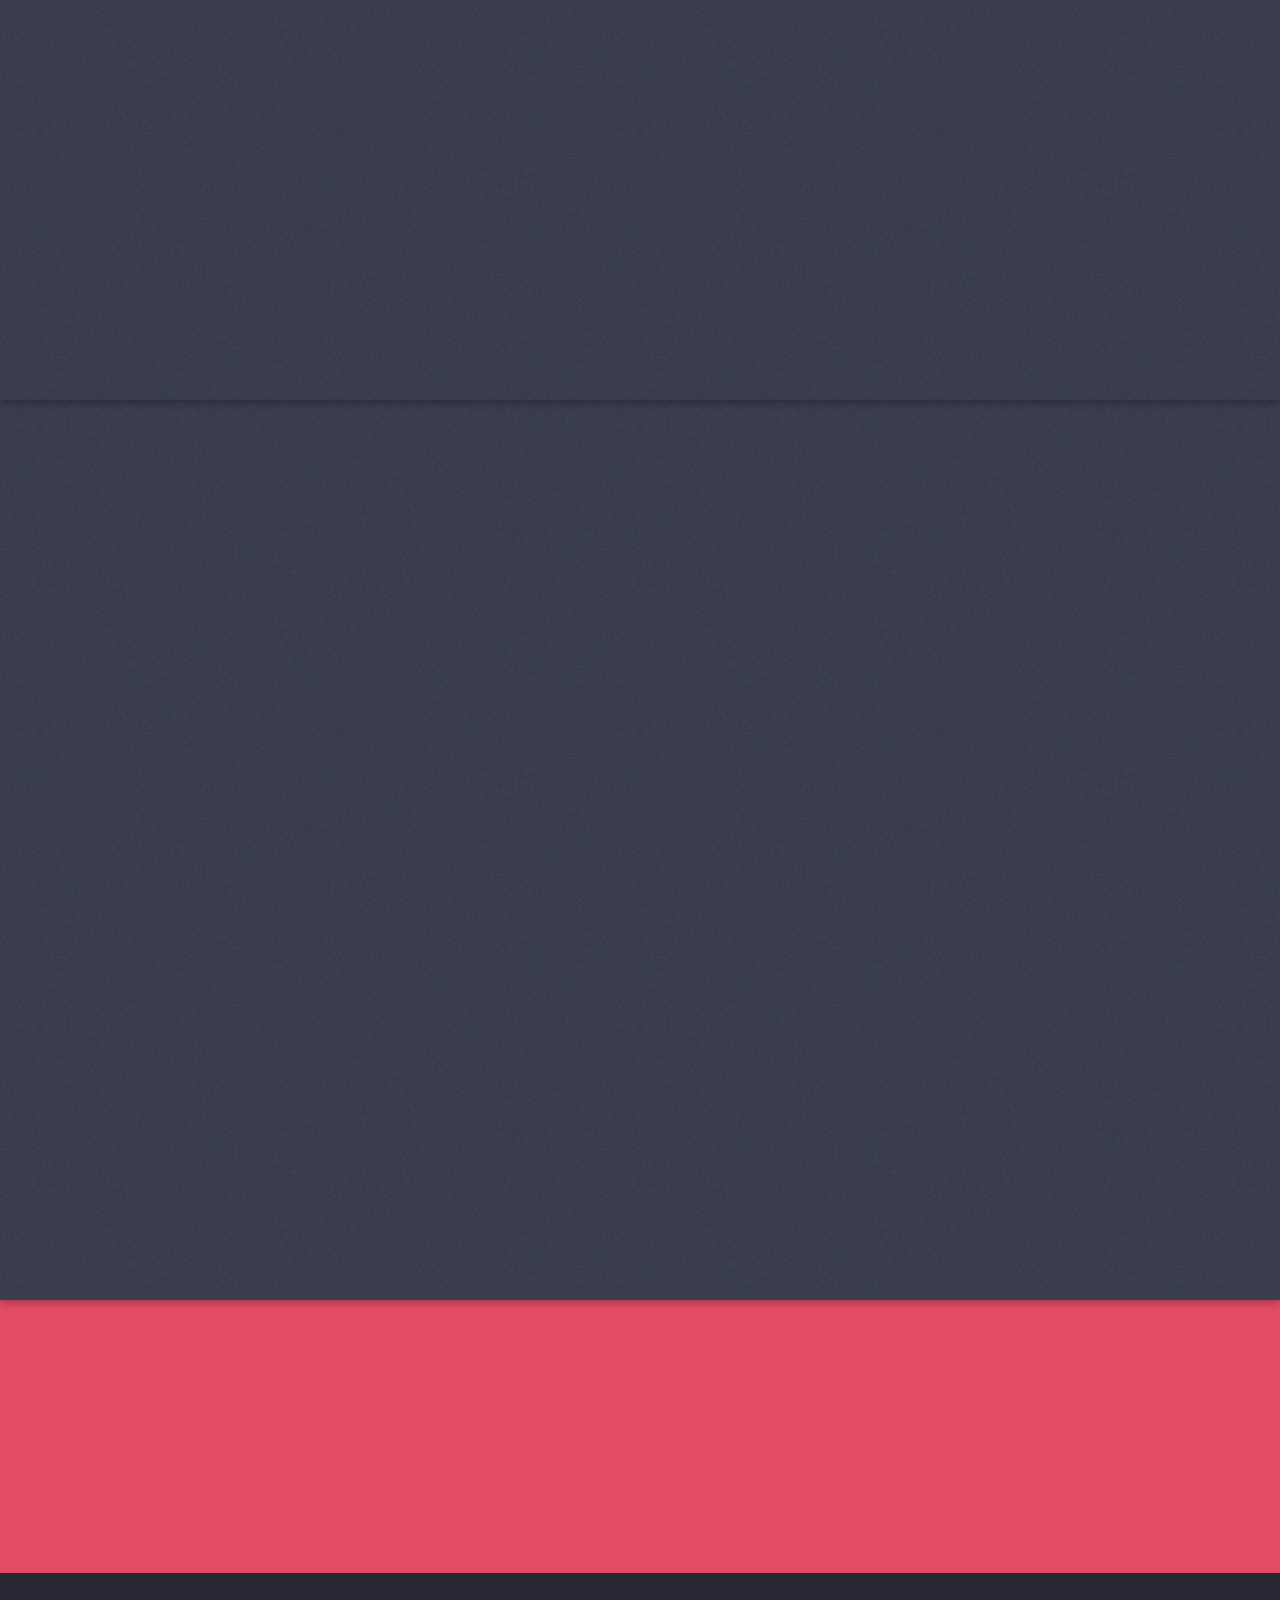
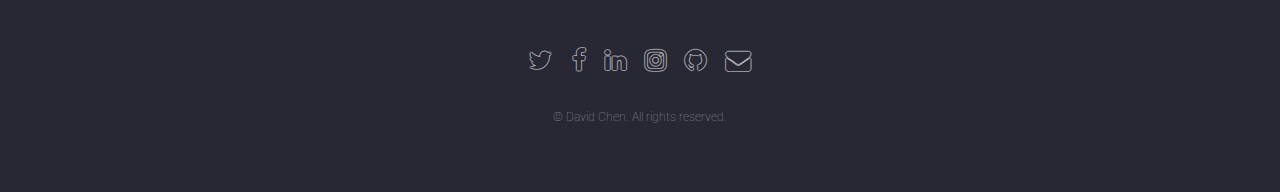
==== commit 25e769ed: "Update index.html" ====
--- a/index.html
+++ b/index.html
@@ -97,15 +97,16 @@
 							<li><a href="https://www.travelchinaguide.com/attraction/zhejiang/hangzhou/leifeng-pagoda.htm" class="button">Learn More</a></li>
 						</ul>
 					</div>
-					<a href="#five" class="goto-next scrolly">Next</a>
+					<a href="#footer" class="goto-next scrolly">Next</a>
 				</section>
 			
-			<!-- Six -->
+			<!-- Five -->
 				<section id="six" class="wrapper style2 special fade">
 					<div class="container">
 						<header>
 							<h2>All pictures taken by me.</h2>
 							<p>For more information, please visit my personal website at <a href="https://www.davidchen.cf/" style="color:black">davidchen.cf</a>.</p>
+							<a href="future link" class="button">About this Website</a>
 						</header>
 					</div>
 				</section>
--- a/assets/css/main.css
+++ b/assets/css/main.css
@@ -3074,7 +3074,7 @@
 
 		.spotlight.top .content, .spotlight.bottom .content {
 			left: 0;
-			padding: 5.1em 0 3.1em 0;
+			padding: 2em 0 2em 0;
 			width: 100%;
 		}
 
@@ -3090,9 +3090,9 @@
 
 		.spotlight.left .content, .spotlight.right .content {
 			height: 101%;
-			padding: 6em 3em;
+			padding: 2em 2em;
 			top: 0;
-			width: 28em;
+			width: 15em;
 		}
 
 		.spotlight.left .content {
